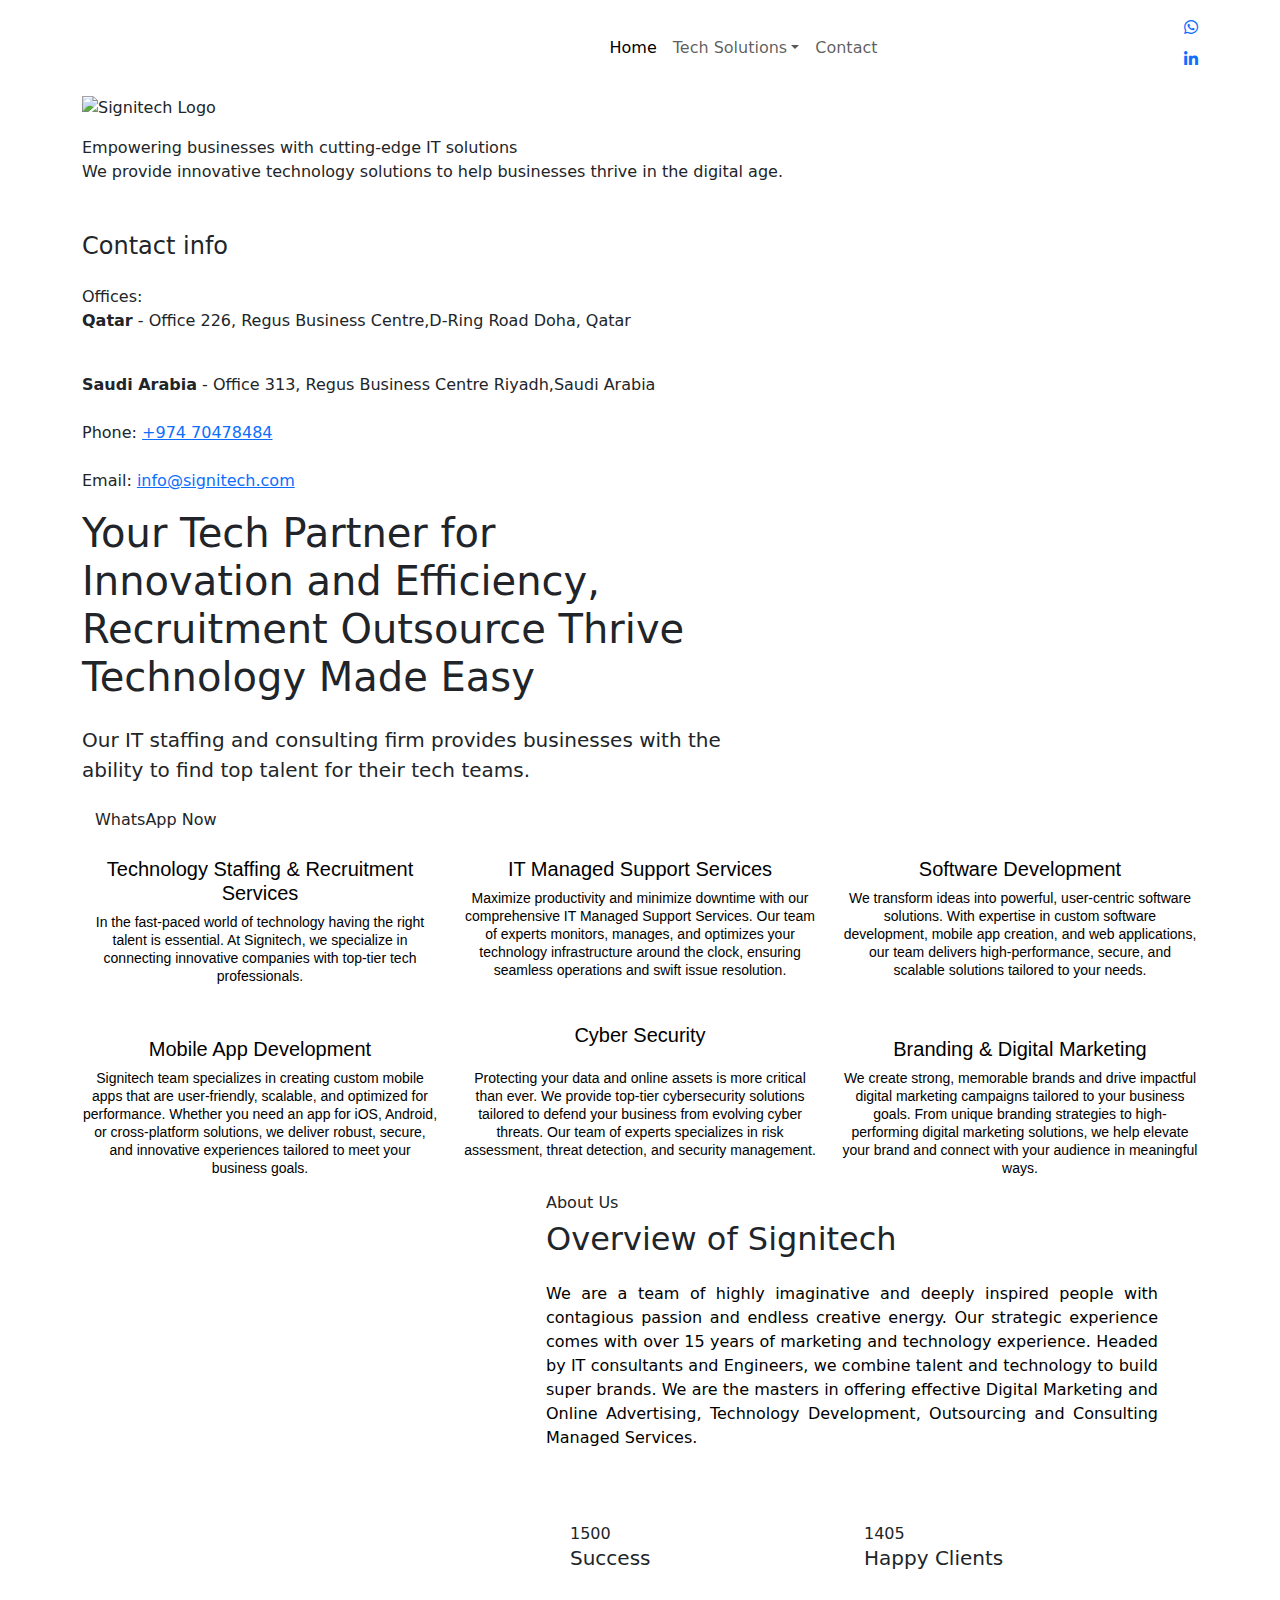
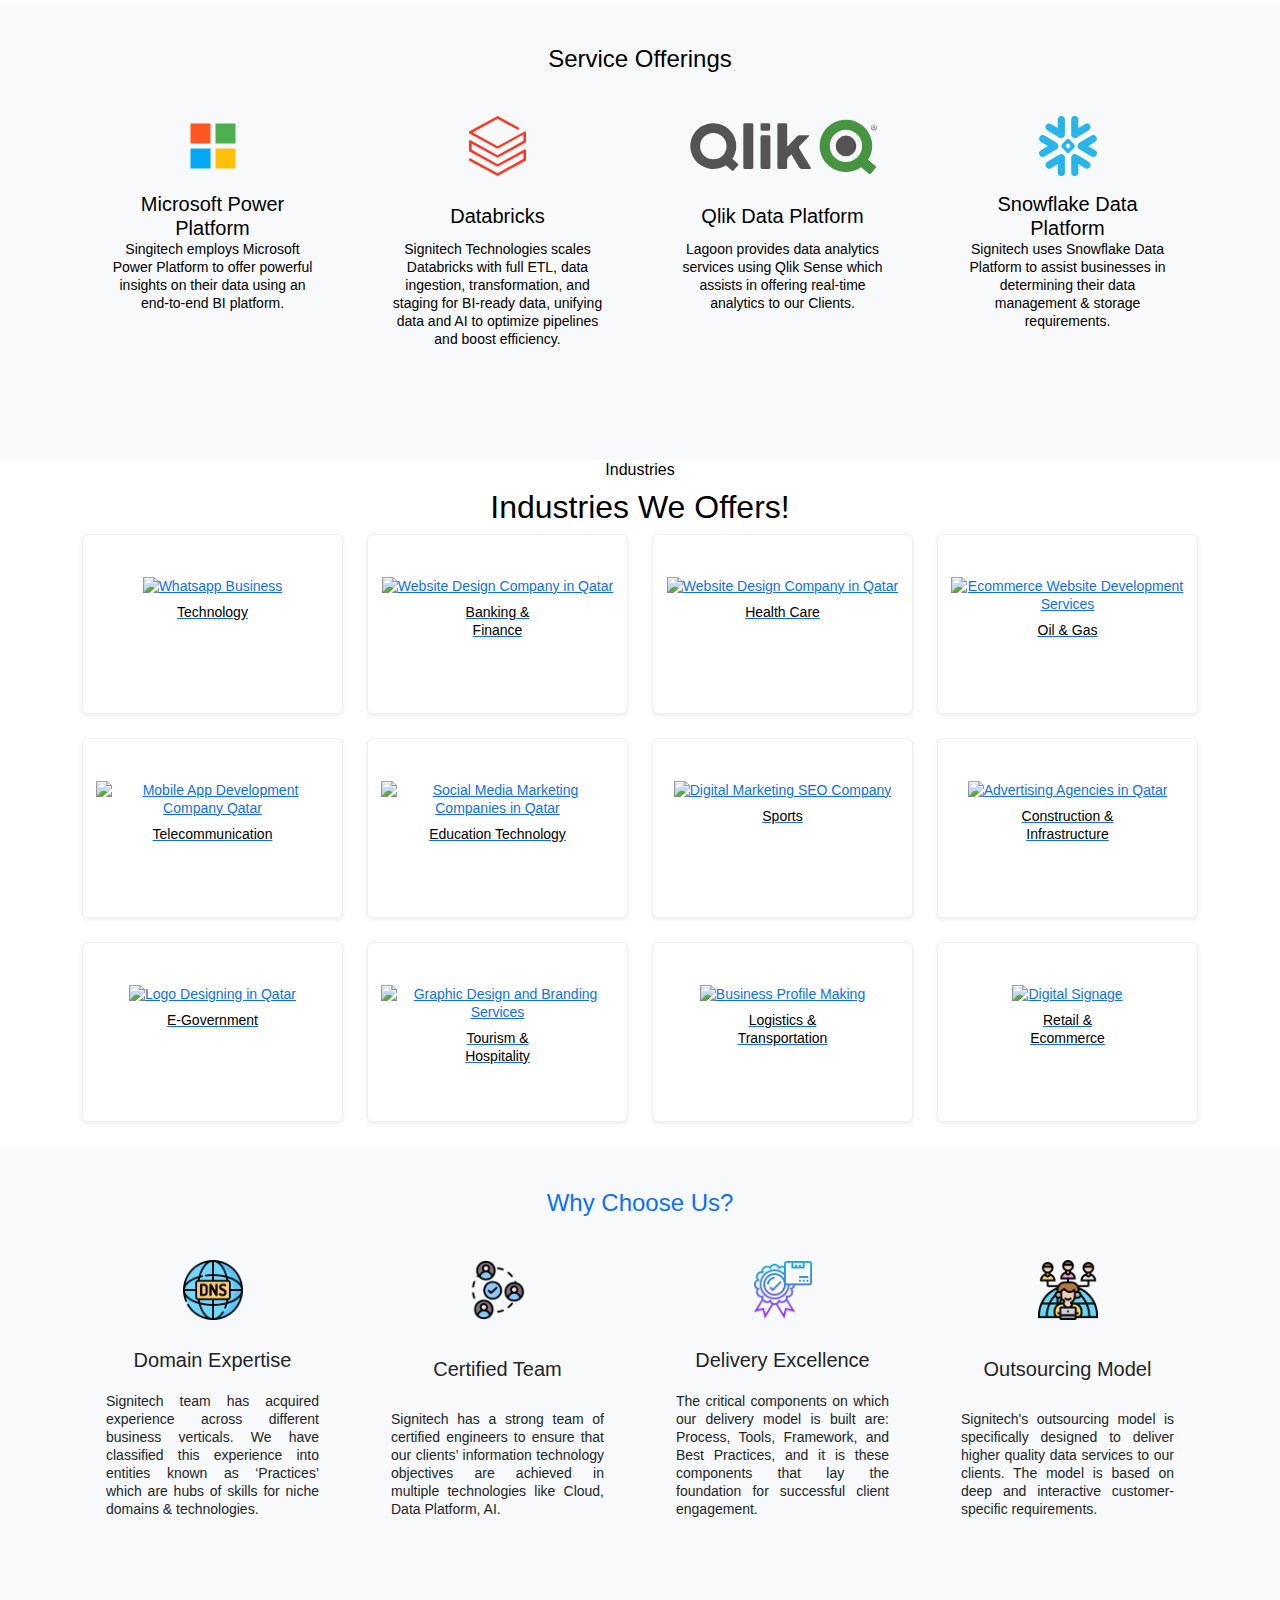
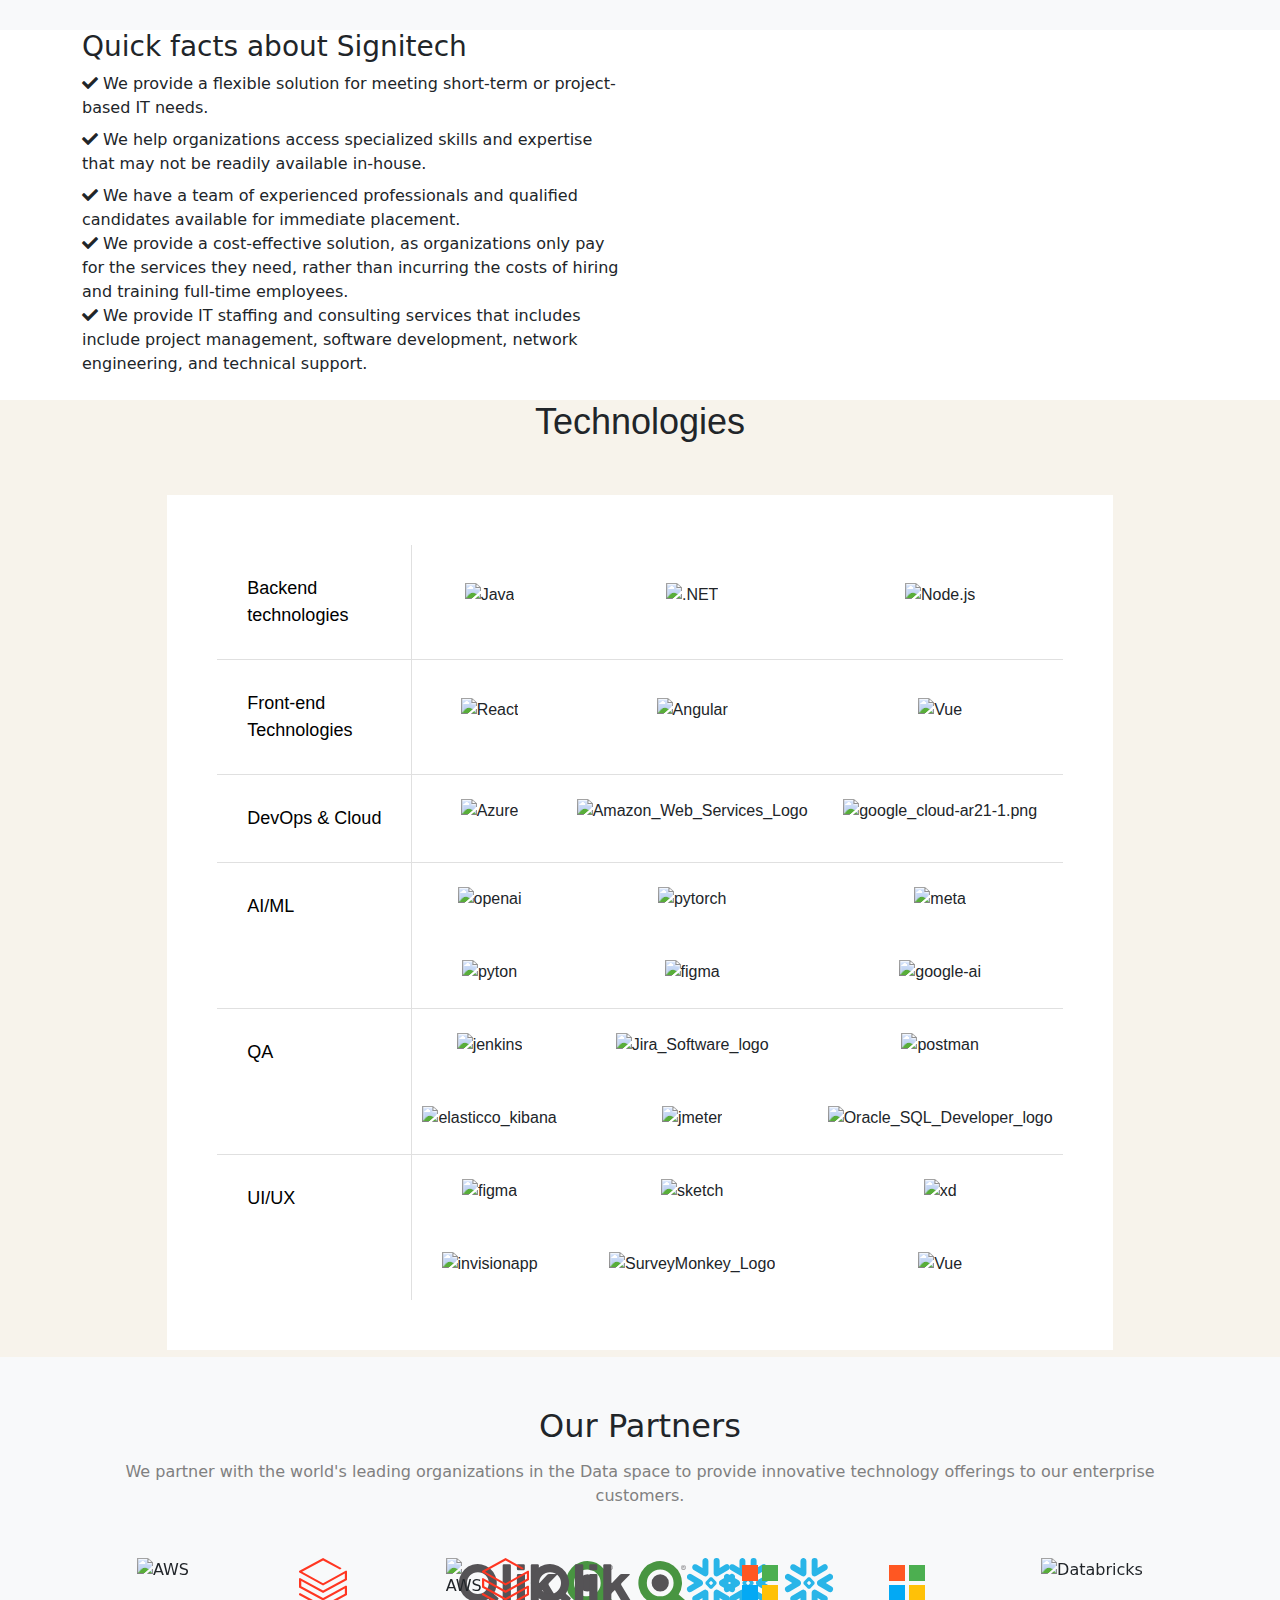
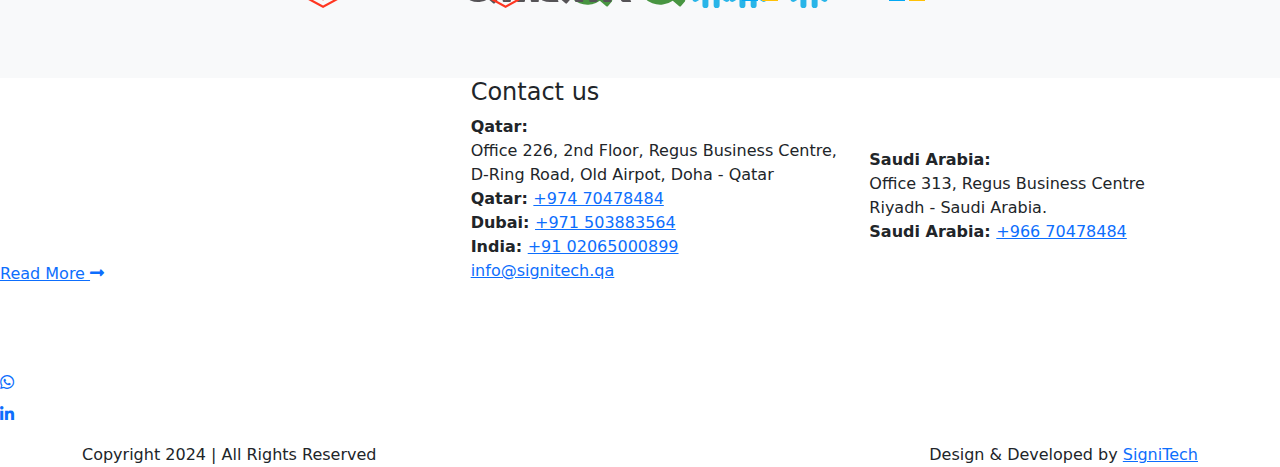
==== index.html @ 362c2055 "add new changes" ====
<!DOCTYPE html>
<html lang="en">

<head>
  <meta charset="utf-8">
  <meta name="author" content="www.themeht.com">
  <meta name="viewport" content="width=device-width, initial-scale=1">
  <!-- Title -->
  <title>Signitech - Driving Innovation with Cutting-Edge IT Solutions</title>
  <meta name="description"
    content="Signitech provides innovative IT solutions, helping businesses grow with advanced technologies, strategic partnerships, and expert IT consulting services.">
  <meta name="keywords"
    content="Signitech, IT solutions, business growth, strategic partnerships, IT consulting, digital transformation, technology services, innovation">
  <meta property="og:title" content="Innovative IT Solutions for Business Growth - Signitech">
  <meta property="og:site_name" content="Signitech">
  <meta property="og:url" content="https://www.signitech.com/">
  <meta property="og:description"
    content="Signitech offers advanced IT solutions and services designed to drive business growth, enhance productivity, and optimize digital transformation.">
  <meta property="og:type" content="website">
  <meta property="og:image" content="https://www.signitech.com/path-to-your-logo.jpg">
  <meta name="twitter:card" content="summary">
  <meta name="twitter:site" content="@signitech">
  <meta name="twitter:title" content="Signitech - Advanced IT Solutions">
  <meta name="twitter:description"
    content="Signitech provides innovative IT consulting and services, helping businesses scale through technology.">
  <meta name="twitter:image" content="https://www.signitech.com/path-to-your-logo.jpg">
  <meta name="DC.title" content="Signitech - IT Solutions for Digital Transformation">
  <meta name="geo.region" content="IN-MH">
  <meta name="geo.placename" content="Mumbai">
  <meta name="geo.position" content="19.0760;72.8777">
  <meta name="ICBM" content="19.0760, 72.8777">
  <meta name="YahooSeeker" content="INDEX, FOLLOW">
  <meta name="msnbot" content="INDEX, FOLLOW">
  <meta name="Language" content="English">
  <link rel="stylesheet" href="https://cdnjs.cloudflare.com/ajax/libs/font-awesome/5.15.4/css/all.min.css">
  <link rel="canonical" href="https://www.signitech.com/">
  <link href="https://cdn.jsdelivr.net/npm/bootstrap@5.3.2/dist/css/bootstrap.min.css" rel="stylesheet">
<script src="https://cdn.jsdelivr.net/npm/bootstrap@5.3.2/dist/js/bootstrap.bundle.min.js"></script>

  <link rel="stylesheet" href="./css/newstyles.css">
  <meta name="google-site-verification" content="your-google-site-verification-code">

  <!-- Google tag (gtag.js) -->
  <!--<script type="application/ld+json"> 
    {
      "@context": "http://www.schema.org",
      "@type": "Organization",
      "name": "Signitech",
      "url": "https://www.signitech.com/",
      "logo": "https://www.signitech.com/path-to-your-logo.jpg", Update with actual logo path 
      "image": "https://www.signitech.com/path-to-about-image.jpg", Update with actual image path 
      "description": "Signitech provides innovative IT solutions, helping businesses grow with advanced technologies, strategic partnerships, and expert IT consulting services.",
      "address": {
        "@type": "PostalAddress",
        "streetAddress": "Your Street Address",
        "addressLocality": "Your City",
        "addressRegion": "Your State",
        "postalCode": "Your Postal Code",
        "addressCountry": "Your Country"
      },
      "geo": {
        "@type": "GeoCoordinates",
        "latitude": "19.0760",   Update with actual latitude 
        "longitude": "72.8777"   Update with actual longitude 
      },
      "hasMap": "https://maps.google.com/?q=19.0760,72.8777",   Update with actual map link 
      "openingHours": "Mo, Tu, We, Th, Fr, Sa 09:00-18:00",
      "contactPoint": {
        "@type": "ContactPoint",
        "telephone": "+91-YourContactNumber",   Update with actual contact number 
        "contactType": "Owner (Your Name)"
      }
    }
    </script>
    
    <script type="application/ld+json">
    {
      "@context": "http://schema.org",
      "@type": "Product",
      "name": "Digital Marketing Service",
      "aggregateRating": {
        "@type": "AggregateRating",
        "ratingValue": "4.9",   Update with actual rating if applicable 
        "reviewCount": "50"    Update with actual review count if applicable 
      }
    }
    </script> -->

  <!-- favicon icon -->
  <link rel="shortcut icon" href="favicon.ico">


  <!--== bootstrap -->
  <link href="css/bootstrap.min.css" rel="stylesheet" type="text/css">

  <!--== animate -->
  <link href="css/animate.css" rel="stylesheet" type="text/css">

  <!--== fontawesome -->
  <link href="css/fontawesome-all.css" rel="stylesheet" type="text/css">
  <link href="css/font-awesome.min.css" rel="stylesheet" type="text/css">

  <!--== themify -->
  <link href="css/themify-icons.css" rel="stylesheet" type="text/css">

  <!--== magnific-popup -->
  <link href="css/magnific-popup.css" rel="stylesheet" type="text/css">

  <!--== owl-carousel -->
  <link href="css/owl.carousel.css" rel="stylesheet" type="text/css">

  <!--== spacing -->
  <link href="css/spacing.css" rel="stylesheet" type="text/css">

  <!--== base -->
  <link href="css/base.css" rel="stylesheet" type="text/css">

  <!--== shortcodes -->
  <link href="css/shortcodes.css" rel="stylesheet" type="text/css">

  <!--== default-theme -->
  <link href="css/style.css" rel="stylesheet" type="text/css">

  <!--== responsive -->
  <link href="css/responsive.css" rel="stylesheet" type="text/css">

  <!-- inject css end -->

</head>

<body>

  <!-- page wrapper start -->

  <div class="page-wrapper">

    <!-- preloader start -->



    <!-- preloader end -->


    <!--header start-->

    <header id="site-header" class="header">
      <div id="header-wrap">
        <div class="container">
          <div class="row">
            <div class="col">
              <nav class="navbar navbar-expand-lg">
                <a class="navbar-brand logo" href="index.html" style="width: 205px;">
                  <img id="logo-img" class="img-fluid" width: 205px src="images/signitech-logo.png" alt="">
                </a>
                <button class="navbar-toggler" type="button" data-bs-toggle="collapse" data-bs-target="#navbarNav"
                  aria-controls="navbarNav" aria-expanded="false" aria-label="Toggle navigation"> <span></span>
                  <span></span>
                  <span></span>
                </button>
                <div class="collapse navbar-collapse" id="navbarNav">
                  <ul class="navbar-nav mx-auto position-relative">
                    <!-- Home -->
                    <li class="nav-item"> <a class="nav-link active" href="index.html">Home</a></li>


                    <li class="nav-item dropdown"> <a class="nav-link dropdown-toggle" href=""
                        data-bs-toggle="dropdown">Tech Solutions</a>
                      <div class="dropdown-menu">
                        <ul class="list-unstyled">
                          <li><a href="javascript:void(0)" data-target="software-development">Technology Staffing & <br>Recruitment Services </a>
                          </li>
                          <li><a href="javascript:void(0)" data-target="software-development">IT Managed Support Services</a>
                          </li>
                          <li><a href="javascript:void(0)" data-target="software-development">Software Development</a>
                          </li>
                          <li><a href="javascript:void(0)" data-target="mobilepapp-development">Mobile App Development</a>
                          </li>
                          <li><a href="javascript:void(0)" data-target="cyber-security">Cyber Security</a>
                          </li>
                          <li><a href="javascript:void(0)" data-target="brand-digital">Branding & Digital Marketing</a></li>
                        </ul>
                      </div>
                    </li>
                    <!-- <li class="nav-item dropdown"> <a class="nav-link dropdown-toggle" href="#" data-bs-toggle="dropdown">Digital Marketing</a>
                  <div class="dropdown-menu">
                    <ul class="list-unstyled">
                      <li><a href="affordable-seo-services-for-small-business.html">Global SEO</a></li>
                      <li><a href="local-seo-service.html">Local SEO</a></li>
                      <li><a href="social-media-optimization-services.html">SMO</a></li>
                      <li><a href="#">PPC</a></li>
                      <li><a href="#">Link Building</a></li>
                      <li><a href="#">ORM</a></li>
                    </ul>
                  </div>
                </li> -->
                    <!-- <li class="nav-item dropdown"> <a class="nav-link dropdown-toggle" href="#" data-bs-toggle="dropdown">Packages</a>
                  <div class="dropdown-menu">
                    <ul class="list-unstyled">
                      <li><a href="affordable-seo-package.html">SEO Packages</a></li>
                      <li><a href="web-design-and-development-packages.html">Web Design Packages</a></li>
                      <li><a href="wordpress-website-development-packages.html">WordPress Packages</a></li>
                    </ul>
                  </div>
                </li> -->
                    <!-- <li class="nav-item dropdown"> <a class="nav-link" href="testimonial.html" >Testimonial</a></li> -->
                    <li class="nav-item dropdown"> <a class="nav-link" data-target="contact-us" style="cursor: pointer;">Contact</a></li>
                  </ul>
                  <div class="right-nav align-items-center d-flex justify-content-end">
                    </div> <a href="#" class="ht-nav-toggle"><span></span></a>
                    <div class="social-icons social-colored mt-2">
                      <ul class="list-inline">
                        <li class="mb-2 social-facebook">
                          <a href="https://wa.me/+97470478484"><i class="fab fa-whatsapp"></i></a>
                       
                          <!-- Replace with actual Signitech Facebook URL -->
                        </li>
                       
                        <li class="mb-2 social-linkedin">
                          <a href="https://www.linkedin.com/company/signitech-digital/"><i class="fab fa-linkedin-in"></i></a> 
                          <!-- Replace with actual Signitech LinkedIn URL -->
                        </li>
                        <!-- <li class="mb-2 social-instagram">
                          <a href="https://www.instagram.com/signitech"><i class="fab fa-instagram"></i></a>
                           Replace with actual Signitech Instagram URL 
                        </li>
                        <li class="mb-2 social-instagram">
                          <a href="https://www.facebook.com/signitech"><i class="fab fa-facebook-f"></i></a>
                        </li> -->
                      </ul>
                    </div>
                  </div>

              </nav>
            </div>
          </div>
        </div>
      </div>
    </header>

    <nav id="ht-main-nav"> <a href="#" class="ht-nav-toggle active"><span></span></a>
      <div class="container">
        <div class="row">
          <div class="col-md-12">
            <img class="img-fluid side-logo mb-3" style="width: 205px;"src="images/signitech-logo.png" alt="Signitech Logo">
            <p class="mb-5">Empowering businesses with cutting-edge IT solutions <br> We provide innovative technology
              solutions to help businesses thrive in the digital age.</p>

            <div class="form-info">
              <h4 class="title">Contact info</h4>
              <ul class="contact-info list-unstyled mt-4">
                <li class="mb-4"><i class="flaticon-location"></i><span>Offices:</span>
                  <p><strong>Qatar</strong> - Office 226, Regus Business Centre,D-Ring Road Doha, Qatar</p>
                  <br>
                  <p><strong>Saudi Arabia</strong> - Office 313, Regus Business Centre
                    Riyadh,Saudi Arabia</p>
                </li>
                
                <li class="mb-4"><i class="flaticon-call"></i><span>Phone:</span>
                  <a href="tel:+974 70478484">+974 70478484</a> <!-- Verify phone number -->
                </li>
                <li><i class="flaticon-email"></i><span>Email:</span>
                  <a href="mailto:info@signitech.com">info@signitech.com</a> <!-- Verify email address -->
                </li>
              </ul>
            </div>

            <!-- <div class="social-icons social-colored mt-5">
            <ul class="list-inline">
                <li class="mb-2 social-facebook">
                    <a href="https://www.facebook.com/signitech"><i class="fab fa-facebook-f"></i></a> 
                </li>
                <li class="mb-2 social-twitter">
                    <a href="https://twitter.com/signitech"><i class="fab fa-twitter"></i></a> 
                </li>
                <li class="mb-2 social-linkedin">
                    <a href="https://www.linkedin.com/company/signitech"><i class="fab fa-linkedin-in"></i></a> 
                </li>
                <li class="mb-2 social-instagram">
                    <a href="https://www.instagram.com/signitech"><i class="fab fa-instagram"></i></a> 
                </li>
            </ul>
        </div> -->
          </div>

        </div>
      </div>
    </nav>

    <!--header end-->


    <!--hero section start-->

    <section class="fullscreen-banner p-0 banner overflow-hidden" data-bg-img="images/pattern/01.png">

      <div class="align-center">
        <div class="container">
          <div class="row align-items-center">
            <div class="col-lg-5 col-md-12 order-lg-1 position-relative">
              <div class="mouse-parallax">
                <div class="bnr-img1 animated fadeInRight delay-4 duration-4">
                  <img class="img-fluid rotateme" src="images/01.png" alt="">
                </div>
                <!-- <img class="img-fluid bnr-img2 animated zoomIn delay-5 duration-4" src="images/ill.png" style="mix-blend-mode: color-burn; height:20rem; width: 250px;"alt=""> -->
                <img class="img-fluid bnr-img2 animated zoomIn delay-5 duration-4" src="images/02_1.png" alt="">
              </div>
            </div>
            <div class="col-lg-7 col-md-12 mt-5 mt-lg-0">
              <h1 class="mb-4 animated bounceInLeft delay-2 duration-4">Your Tech Partner <span class="lowercase">for</span> <span class="font-w-5"> <br> Innovation  <span class="lowercase">and</span> Efficiency,</span> Recruitment Outsource Thrive <span class="font-w-5" >Technology Made Easy</span> </h1>
              <p class="lead animated fadeInUp delay-3 duration-4">Our IT staffing and consulting firm provides
                businesses with the ability to find top talent for their tech teams.</p>

              <div class="d-flex align-items-center animated fadeInUp delay-4 duration-5"> <a class="btn btn-theme"
                  href="https://wa.me/+97470478484"><span>WhatsApp Now</span></a>
                <!-- <a class="play-btn popup-youtube ms-4 d-flex align-items-center" href="https://www.youtube.com/watch?v=P_wKDMcr1Tg"><span>Play Now</span><img class="img-fluid pulse radius-4" src="images/play.png" alt=""></a> -->
              </div>
            </div>
          </div>
        </div>
      </div>
    </section>

    <!--hero section end-->


    <!--body content start-->

    <div class="page-content">

      <!--feature start-->

      <section data-bg-img="images/pattern/02.png">
        <div class="container">
          <div class="row">
            <div class="col-lg-4 col-md-12">
              <div class="featured-item text-center style-2  h-100" id="technology-staffing">
                <div class="featured-icon">
                  <img class="img-fluid" src="images/it.png" alt="">
                </div>
                <div class="featured-title">
                  <h5>Technology Staffing & Recruitment Services</h5>
                </div>
                <!-- <div class="featured-desc"> -->
                  <p>In the fast-paced world of technology having the right talent is essential. At Signitech, we specialize in connecting innovative companies with top-tier tech professionals.</p><br>
                  <!-- <p><strong>Our tailored staffing solutions include.</strong></p><br>
                  <div style="text-align: left;">
                  <p>• Talent Acquisition: We source and vet candidates who align with your needs.</p>
                  <p>• Contract Staffing: Flexible solutions for project-based or specialized requirements.</p>
                  <p>• Permanent Placement: Finding the perfect full-time fit for your long-term goals.</p>
                  <p>• Executive Search: Identifying leaders who can drive your organization forward.</p> -->
                <!-- </div> -->
              </div>
              </div>
            
            <div class="col-lg-4 col-md-12">
              <div class="featured-item text-center style-2  h-100" id="support-services">
                <div class="featured-icon">
                  <img class="img-fluid" style='height: 100px' src="images/IT Managed Support Services.png" alt="">
                </div>
                <div class="featured-title">
                  <h5>IT Managed Support Services</h5>
                </div>
                <!-- <div class="featured-desc"> -->
                  <p>Maximize productivity and minimize downtime with our comprehensive IT Managed Support Services. Our team of experts monitors, manages, and optimizes your technology infrastructure around the clock, ensuring seamless operations and swift issue resolution.</p>
                      <!-- <p><strong>Key Services:</strong></p> -->
                      
                      <!-- <p>• 24/7 Monitoring & Support</p>
                      <p>• Proactive Maintenance</p>
                      <p>• Cybersecurity Solutions</p>
                      <p>• Data Backup & Recovery</p>
                      <p>• Scalable IT Solutions</p> -->
                </div>
              </div>
            
            <div class="col-lg-4 col-md-12">
              <div class="featured-item text-center style-2  h-100" id="software-development">
                <div class="featured-icon">
                  <img class="img-fluid" src="images/softwaredevelopment.png" alt="">
                </div>
                <div class="featured-title">
                  <h5>Software Development</h5>
                </div>
                <!-- <div class="featured-desc"> -->
                  <p>We transform ideas into powerful, user-centric software solutions. With expertise in custom software development, mobile app creation, and web applications, our team delivers high-performance, secure, and scalable solutions tailored to your needs.</p>
                  <!-- <p><strong>Our Services:</strong></p>
                  <div style="text-align: left;">
                  <p>• Custom Software Development: Tailored solutions for businesses of all sizes.</p>
                  <p>• Web & Mobile Applications: Engaging, responsive, and high-functioning apps.</p>
                  <p>• API & System Integration: Seamless integration with your existing systems.</p>
                  <p>• Maintenance & Support: Ongoing support to ensure continuous improvement.</p>
                  </div> -->
                
                <!-- </div> -->
              </div>
            </div>
            <div class="col-lg-4 col-md-12 mt-5 mt-lg-0">
              <div class="featured-item text-center style-2  h-100" id="mobilepapp-development">
                <div class="featured-icon">
                  <img class="img-fluid" style='height: 100px' src="images/mobileappdev.png" alt="">
                </div>
                <div class="featured-title">
                  <h5>Mobile App Development</h5>
                </div>
                <!-- <div class="featured-desc"> -->
                  <p>Signitech team specializes in creating custom mobile apps that are user-friendly, scalable, and optimized for performance. Whether you need an app for iOS, Android, or cross-platform solutions, we deliver robust, secure, and innovative experiences tailored to meet your business goals.</p>
                  <!-- <p><strong>What We Offer:</strong></p>
                  <div style="text-align: left;">
                  <p>• iOS and Android Development: Cutting-edge native apps for seamless performance.</p>
                  <p>• Cross-Platform Solutions: Efficient, cost-effective development for multiple devices.</p>
                  <p>• UI/UX Design: Engaging and intuitive interfaces that captivate users.</p>
                  <p>• End-to-End Development: From concept to launch, with ongoing support and updates.</p>
                  </div> -->

                <!-- </div> -->
              </div>
            </div>
            <div class="col-lg-4 col-md-12 mt-5 mt-lg-0">
              <div class="featured-item text-center style-2  h-100" id="cyber-security">
                <div class="featured-icon">
                  <img class="img-fluid" style='height: 110px; width: auto;filter: contrast(2);' src="images/cybersecurity.png" alt="">
                </div>
                <div class="featured-title">
                  <h5 style="position: relative;top: -14px;">Cyber Security</h5>
                </div>
              <!-- <div class="featured-desc"> -->
                  <p >Protecting your data and online assets is more critical than ever. We provide top-tier cybersecurity solutions tailored to defend your business from evolving cyber threats. Our team of experts specializes in risk assessment, threat detection, and security management.</p>
                  <!-- <p><strong>Our Services Include:</strong></p>
                  <div style="text-align: left;">
                  <p>• Threat Detection & Response: Proactively monitor and neutralize threats before they impact your business.</p>
                  <p>• Vulnerability Assessment: Identify and address weak spots in your network and applications.</p>
                  <p>• Compliance Solutions: Ensure your business meets industry regulations and standards.</p>
                  <p>• Cybersecurity Training: Empower your team with the knowledge to stay vigilant and secure.</p>
                  </div> -->

                <!-- </div> -->
              </div>
            </div>
            <div class="col-lg-4 col-md-12 mt-5 mt-lg-0">
              <div class="featured-item text-center style-2  h-100" id="brand-digital">
                <div class="featured-icon">
                  <img class="img-fluid" style='height: 100px' src="images/brand-dm.png" alt="">
                </div>
                <div class="featured-title">
                  <h5>Branding & Digital Marketing</h5>
                </div>
              
                  <p>We create strong, memorable brands and drive impactful digital marketing campaigns tailored to your business goals. From unique branding strategies to high-performing digital marketing solutions, we help elevate your brand and connect with your audience in meaningful ways.</p>
                  <!-- <p><strong>Our Services</strong></p>
                  <div style="text-align: left;">
                  <p>• Brand Strategy & Identity: Craft a powerful brand that speaks to your target audience and stands out in the marketplace.</p>
                  <p>• Social Media Marketing: Engage, grow, and connect with your audience through data-driven social media strategies.</p>
                  <p>• SEO & Content Marketing: Increase visibility and attract the right customers with optimized content that converts.</p>
                  <p>• Paid Advertising: Boost traffic, drive sales, and maximize ROI with strategic paid ads across top digital platforms.</p>
               </div> -->
              </div>
            </div>
          </div>
          </div>
        </div>
      </div>
      </section>

      <!--feature end-->


      <!--about start-->

      <section class="position-relative">
        <div class="container-fluid px-lg-3 px-md-8 px-3">
          <div class="row align-items-center">
            <div class="col-lg-5 bg-contain bg-pos-l" data-bg-img="images/pattern/07.png">
              <div class="round-animation circle-frame">
                <img class="img-fluid cicrle-image main-s" src="images/main-img.png" alt="">
              </div>
            </div>
            <div class="col-lg-6 col-md-12 me-auto mt-5 mt-lg-0 ps-lg-11">
              <div class="section-title mb-4">
                <h6>About Us</h6>
                <h2 class="title"> Overview of Signitech</h2>
              </div>
              <p align="justify" class="mb-0 text-black">We are a team of highly imaginative and deeply inspired people with contagious passion and endless creative energy.
                Our strategic experience comes with over 15 years of marketing and technology experience. Headed by IT consultants and Engineers, we combine talent and technology to build super brands. We are the masters in offering effective Digital Marketing and Online Advertising, Technology Development, Outsourcing and Consulting Managed Services.
                </p>

              <div class="white-bg box-shadow radius px-4 py-4 mt-5">
                <div class="row">
                  <div class="col-sm-6">
                    <div class="counter"> <i class="flaticon-development"></i>
                      <span class="count-number" data-to="1500" data-speed="10000">1500</span>
                      <h5>Success</h5>
                    </div>
                  </div>
                  <div class="col-sm-6 mt-5 mt-sm-0">
                    <div class="counter"> <i class="flaticon-user"></i>
                      <span class="count-number" data-to="1405" data-speed="10000">1405</span>
                      <h5>Happy Clients</h5>
                    </div>
                  </div>
                </div>
              </div>
            </div>
          </div>
        </div>
      </section>

      

      <!--about end-->
<section class="bg-light">
<div class="container py-5">
    <h2 class="text-center mb-4 fs-4">Service Offerings</h2>
    <div class="row text-center ">
        <!-- Microsoft Power Platform -->
        <div class="col-md-3 mb-4">
            <div class="card-ho p-4">
                <img src="images/icons8-microsoft.svg" alt="Microsoft Power Platform" class="mb-3" style="height: 60px;">
                <h5  class="card-title">Microsoft Power Platform</h5>
                <p>Singitech employs Microsoft Power Platform to offer powerful insights on their data using an end-to-end BI platform.</p>
            </div>
        </div>

        <!-- Databricks -->
        <div class="col-md-3 mb-4">
            <div class="card-ho p-4">
                <img src="images/databricks.svg" alt="Databricks" class="mb-3" style="height: 60px;">
                <h5  class="card-title">Databricks</h5>
                <p>Signitech Technologies scales Databricks with full ETL, data ingestion, transformation, and staging for BI-ready data, unifying data and AI to optimize pipelines and boost efficiency.</p>
            </div>
        </div>

        <!-- Qlik Data Platform -->
        <div class="col-md-3 mb-4">
            <div class="card-ho p-4">
                <img src="images/qlik-1.svg" alt="Qlik Data Platform" class="mb-3" style="height: 60px;">
                <h5  class="card-title">Qlik Data Platform</h5>
                <p>Lagoon provides data analytics services using Qlik Sense which assists in offering real-time analytics to our Clients.</p>
            </div>
        </div>

        <!-- Snowflake Data Platform -->
        <div class="col-md-3 mb-4">
            <div class="card-ho p-4">
                <img src="images/snowflake-icon.svg" alt="Snowflake Data Platform" class="mb-3" style="height: 60px;">
                <h5  class="card-title">Snowflake Data Platform</h5>
                <p>Signitech uses Snowflake Data Platform to assist businesses in determining their data management & storage requirements.</p>
            </div>
        </div>
    </div>
    </div>
</div>


</section>



      <!--service start-->

      <section class="light-bg position-relative text-center">
        <div class="pattern-3">
          <!-- <img class="img-fluid rotateme" src="images/03.png" alt=""> -->
        </div>
        <div class="container">
          <div class="row">
            <div class="col-lg-8 col-md-12 mx-auto">
              <div class="section-title">
                <h6>Industries</h6>
                <h2 class="title">Industries We Offers!</h2>
              </div>
            </div>
          </div>
          <div class="row">
            <!-- <div class="col-lg-4 col-md-6">
                    <div class="featured-item text-center">
                      <div class="featured-icon">
                        <img class="img-fluid" src="images/04.png" alt="">
                      </div>
                      <div class="featured-title">
                        <h5>Software Development</h5>
                      </div>
                      <div class="featured-desc">
                        <p>Software development refers to a set of computer science activities dedicated to the process of
                          creating, designing, deploying and supporting software.</p>
                      </div>
                    </div>
                  </div>
                  <div class="col-lg-4 col-md-6 mt-5 mt-md-0">
                    <div class="featured-item text-center">
                      <div class="featured-icon">
                        <img class="img-fluid" src="images/05.png" alt="">
                      </div>
                      <div class="featured-title">
                        <h5>Web Development</h5>
                      </div>
                      <div class="featured-desc">
                        <p>Web development refers to the creating, building, and maintaining of websites. It includes aspects
                          such as web design, web publishing.etc</p>
                      </div>
                    </div>
                  </div>
                  <div class="col-lg-4 col-md-6 md-mt-3">
                    <div class="featured-item text-center">
                      <div class="featured-icon">
                        <img class="img-fluid" src="images/06.png" alt="">
                      </div>
                      <div class="featured-title">
                        <h5>Application Development</h5>
                      </div>
                      <div class="featured-desc">
                        <p>Application development refers to the process of creating software applications that run on a
                          computer or other device. This process involves a range of tasks, including designing and building
                          the application. </p>
                      </div>
                    </div>
                  </div> -->
            <!-- <div class="col-lg-4 col-md-6 mt-3">
              <div class="featured-item text-center">
                <div class="featured-icon">
                  <img class="img-fluid" src="images/feature/07.png" alt="">
                </div>
                <div class="featured-title">
                  <h5>SMO Optimisation</h5>
                </div>
                <div class="featured-desc">
                  <p>Social media optimization (SMO) is the process of optimizing your online presence on social media platforms in order to improve your brand's visibility and build relationships with your target audience.</p>
                </div>
              </div>
            </div> -->
            <!-- <div class="col-lg-4 col-md-6 mt-3">
              <div class="featured-item text-center">
                <div class="featured-icon">
                  <img class="img-fluid" src="images/feature/08.png" alt="">
                </div>
                <div class="featured-title">
                  <h5>Application Development</h5>
                </div>
                <div class="featured-desc">
                  <p>Application development refers to the process of creating software applications that run on a computer or other device. This process involves a range of tasks, including designing and building the application.</p>
                </div>
              </div>
            </div> -->
            <!-- <div class="col-lg-4 col-md-6 mt-3">
              <div class="featured-item text-center">
                <div class="featured-icon">
                  <img class="img-fluid" src="images/feature/09.png" alt="">
                </div>
                <div class="featured-title">
                  <h5>PPC</h5>
                </div>
                <div class="featured-desc">
                  <p>Pay-per-click (PPC) is a digital advertising model in which advertisers pay a fee each time one of their ads is clicked. PPC ads typically appear on search engine results pages (SERPs) or on websites that allow PPC advertising.</p>
                </div>
              </div>
            </div> -->
            <div class="col-lg-3 col-md-4 col-sm-4 col-6 padding-top text-center mb-4">
              <a href="javascript:void(0)" data-target="brand-digital">
                <div class="box-light shadow-sm">
                  <img src="images/technolog_l.png" width="50"height="50px"
                  class="mb-2" alt="Whatsapp Business">
                  <h5 class="text-center">Technology </h5>
                </div>
              </a>
            </div>
            <div class="col-lg-3 col-md-4 col-sm-4 col-6 padding-top text-center mb-4">
              <a href="javascript:void(0)" data-target="software-development">
                <div class="box-light shadow-sm">
                  <img src="images/banking_l.png" width=50 height="50px" class=mb-2 alt="Website Design Company in Qatar">
                  <!-- <i class="icon icon-icn-web-designing"></i> -->
                  <h5 class="text-center">Banking &amp;  <br>Finance</h5>
                </div>
              </a>
            </div>
            <div class="col-lg-3 col-md-4 col-sm-4 col-6 padding-top text-center mb-4">
              <a href="javascript:void(0)" data-target="software-development">
                <div class="box-light shadow-sm">
                  <img src="images/Helath New Logo.png" width=70 height="70px" class=mb-2 alt="Website Design Company in Qatar">
                  <!-- <i class="icon icon-icn-web-designing"></i> -->
                  <h5 class="text-center">Health Care</h5>
                </div>
              </a>
            </div>
            <div class="col-lg-3 col-md-4 col-sm-4 col-6 padding-top text-center mb-4">
              <a href="javascript:void(0)" data-target="software-development">
                <div class="box-light shadow-sm">
                  <img src="images/oil_gass_l.png" height="50px" width=50 class=mb-2 alt="Ecommerce Website Development Services">
                  <!-- <i class="icon icon-icn-ecommerce"></i> -->
                  <h5 class="text-center">Oil & Gas</h5>
                </div>
              </a>
            </div>
            <div class="col-lg-3 col-md-4 col-sm-4 col-6 padding-top text-center mb-4">
              <a href="javascript:void(0)" data-target="mobilepapp-development">
                <div class="box-light shadow-sm">
                  <img src="images/telecom_l.png" width=50 height="50px" class=mb-2 alt="Mobile App Development Company Qatar">
                  <!-- <i class="icon icon-icn-mobile-app-development"></i> -->
                  <h5 class="text-center">Telecommunication</h5>
                </div>
              </a>
            </div>
            <div class="col-lg-3 col-md-4 col-sm-4 col-6 padding-top text-center mb-4">
              <a href="javascript:void(0)" data-target="brand-digital">
                <div class="box-light shadow-sm">
                  <img src="images/education_l.png" width=50 height="50px" class=mb-2 alt="Social Media Marketing Companies in Qatar">
                  <!-- <i class="icon icon-icn-social-media-management"></i> -->
                  <h5 class="text-center">Education Technology</h5>
                </div>
              </a>
            </div>
            <div class="col-lg-3 col-md-4 col-sm-4 col-6 padding-top text-center mb-4">
              <a href="javascript:void(0)" data-target="brand-digital">
                <div class="box-light shadow-sm">
                  <img src="images/Sports New Logo.png" width=60 height="50px" class=mb-2 alt="Digital Marketing SEO Company">
                  <!-- <i class="icon icon-icn-search-engine-optimization"></i> -->
                  <h5 class="text-center">Sports</h5>
                </div>
              </a>
            </div>
            <div class="col-lg-3 col-md-4 col-sm-4 col-6 padding-top text-center mb-4">
              <a href="javascript:void(0)" data-target="brand-digital">
                <div class="box-light shadow-sm">
                  <img src="images/construction_l-removebg-preview.png" width=60 height="50px"class="mb-2" alt="Advertising Agencies in Qatar">
                  <!-- <i class="icon icon-icn-ppc-ads"></i> -->
                  <h5 class="text-center">Construction &amp;<br>Infrastructure</h5>
                </div>
              </a>
            </div>
            <div class="col-lg-3 col-md-4 col-sm-4 col-6 padding-top text-center mb-4">
              <a href="javascript:void(0)" data-target="brand-digital">
                <div class="box-light shadow-sm">
                  <img src="images/egovernment_l.png" width=50 height="50px" class=mb-2 alt="Logo Designing in Qatar">
                  <!-- <i class="icon icon-icn-logo-and-branding"></i> -->
                  <h5 class="text-center">E-Government</h5>
                </div>
              </a>
            </div>
            <div class="col-lg-3 col-md-4 col-sm-4 col-6 padding-top text-center mb-4">
              <a href="javascript:void(0)" data-target="brand-digital">
                <div class="box-light shadow-sm">
                  <img src="images/logistics_l.png" width=70 height="50px" class=mb-2 alt="Graphic Design and Branding Services">
                  <!-- <i class="icon icon-icn-graphic-designing"></i> -->
                  <h5 class="text-center">Tourism &amp;<br> Hospitality</h5>
                </div>
              </a>
            </div>
            <div class="col-lg-3 col-md-4 col-sm-4 col-6 padding-top text-center mb-4">
              <a href="javascript:void(0)" data-target="brand-digital">
                <div class="box-light shadow-sm">
                  <img src="images/retail_l.png" width=70 height="50px" class=mb-2 alt="Business Profile Making">
                  <!-- <i class="icon icon-icn-brochure-and-stationary-designs"></i> -->
                  <h5 class="text-center">Logistics  &amp;<br> Transportation </h5>
                </div>
              </a>
            </div>
            <div class="col-lg-3 col-md-4 col-sm-4 col-6 padding-top text-center mb-4">
              <a href="javascript:void(0)" data-target="brand-digital">
                <div class="box-light shadow-sm">
                  <img src="images/ecommer_l.png" width=60 height="50px" class=mb-2 alt="Digital Signage">
                  <!-- <i class="icon icon-icn-digital-signage"></i> -->
                  <h5 class="text-center">Retail &amp; <br>Ecommerce </h5>
                </div>
              </a>
            </div>
          </div>
        </div>
      </section>

      <!--service end-->


      <!--content start-->

      <section class="bg-light overflow-hidden">
        <div class="container py-5">
          <h2 class="text-center mb-4 fs-4 text-primary">Why Choose Us?</h2>
          <div class="row text-center">
            <!-- Microsoft Power Platform -->
            <div class="col-md-3 mb-4">
              <div class="card p-4 border-0 bg-light" >
                <img src="images/dns.png" alt="Certified Team" class="mb-3" style="height: 60px;">
                <h5 class="card-title">Domain Expertise</h5>
                <p style="text-align: justify;">Signitech team has acquired experience across different business verticals. We have classified this experience into entities known as ‘Practices’ which are hubs of skills for niche domains & technologies.</p>
              </div>
            </div>
      
            <!-- Databricks -->
            <div class="col-md-3 mb-4">
              <div class="card p-4 border-0 bg-light">
                <img src="images/collaboration.png" alt="Certified Team" class="mb-3" style="height: 60px;">
                <h5 class="card-title">Certified Team</h5>
                <p style="text-align: justify;">Signitech has a strong team of certified engineers to ensure that our clients’ information technology objectives are achieved in multiple technologies like Cloud, Data Platform, AI.</p>
              </div>
            </div>
      
            <!-- Qlik Data Platform -->
            <div class="col-md-3 mb-4">
              <div class="card p-4 border-0 bg-light">
                <img src="images/product.png" alt="Delivery Excellence" class="mb-3" style="height: 60px;">
                <h5 class="card-title">Delivery Excellence</h5>
                <p style="text-align: justify;">The critical components on which our delivery model is built are: Process, Tools, Framework, and Best Practices, and it is these components that lay the foundation for successful client engagement.</p>
              </div>
            </div>
      
            <!-- Snowflake Data Platform -->
            <div class="col-md-3 mb-4">
              <div class="card p-4 border-0 bg-light">
                <img src="images/outsourcing.png" alt="Outsourcing Model" class="mb-3" style="height: 60px;">
                <h5 class="card-title">Outsourcing Model</h5>
                <p style="text-align: justify;">Signitech's outsourcing model is specifically designed to deliver higher quality data services to our clients. The model is based on deep and interactive customer-specific requirements.</p>
              </div>
            </div>
          </div>
        </div>
      </section>
      
  
      <!--content end-->


      <!--content start-->

      <section class="pt-0 overflow-hidden">
        <div class="container">
          <div class="row align-items-center">
            <div class="col-lg-6 col-md-12 order-lg-1">
              <div class="info-img position-relative">
                <img class="img-fluid topBottom" src="images/03_1.jpg" alt="">
              </div>
            </div>
            <div class="col-lg-6 col-md-12 mt-5 mt-lg-0">
              <div class="section-title mb-4">
                <!--  <h2 class="title">We proved that we’re the Powerfull Template</h2>  -->
                <div class="section-title mb-4">
                  <h3 class="title">Quick facts about Signitech </h3>
                  <ul class="list-unstyled list-icon-3">
                    <li class="mb-2"><i class="fas fa-check"></i> We provide a flexible solution for meeting short-term
                      or project-based IT needs.</li>
                    <li class="mb-2"><i class="fas fa-check"></i> We help organizations access specialized skills and
                      expertise that may not be readily available in-house.</li>
                    <li><i class="fas fa-check"></i> We have a team of experienced professionals and qualified
                      candidates available for immediate placement.</li>
                    <li><i class="fas fa-check"></i> We provide a cost-effective solution, as organizations only pay for
                      the services they need, rather than incurring the costs of hiring and training full-time
                      employees.</li>
                    <li><i class="fas fa-check"></i> We provide IT staffing and consulting services that includes
                      include project management, software development, network engineering, and technical support.</li>

                  </ul>
                </div>
                <!--  <ul class="list-unstyled list-icon">
          <li class="mb-3"><i class="flaticon-tick"></i> Mattis effic iturut magna pelle ntesque sit</li>
          <li class="mb-3"><i class="flaticon-tick"></i> Phasellus eget purus id felis dignissim convallis</li>
          <li class="mb-3"><i class="flaticon-tick"></i> Sagittis enim nulla mollis eu metus in fringilla</li>
          <li><i class="flaticon-tick"></i> Fusce enim nulla mollis eu metus in sagittis fringilla</li>
        </ul> -->
              </div>
            </div>
          </div>
        </div>
      </section>

      <!--content end-->

      <!-- <section>
  <div class="container">
    <div class="row justify-content-center text-center">
      <div class="col-lg-8 col-md-12">
        <div class="section-title">
          <h6>Blog</h6>
          <h2 class="title">Read our latest news</h2>
          <p class="mb-0 text-black">Stay updated with latest blogs &amp; news. Read our latest blogs &amp; news to stay informed on the latest developments &amp; events. Stay connected with our newsfeed.</p>
        </div>
      </div>
    </div>
    <div class="row">
      <div class="col-lg-4 col-md-12">
        <div class="post style-2">
          <div class="post-image">
            <img class="img-fluid h-100 w-100" src="images/01.jpg" alt="">
          </div>
          <div class="post-desc">
            <div class="post-date">02 <span>Jan 2023</span>
            </div>
            <div class="post-title">
              <h5><a href="the-importance-of-hiring-the-right-it-personnel-for-your-company.html">The importance of hiring the right IT personnel for your company</a></h5>
            </div>
            <p>Hiring the right IT personnel is crucial for any company, as the quality of the IT staff...</p>
          </div>
        </div>
      </div>
      <div class="col-lg-4 col-md-12 mt-5 mt-lg-0">
        <div class="post style-2">
          <div class="post-image">
            <img class="img-fluid h-100 w-100" src="images/02.jpg" alt="">
          </div>
          <div class="post-desc">
            <div class="post-date">20 <span>Oct 2022</span>
            </div>
            <div class="post-title">
              <h5><a href="the-benefits-to-working-with-an-it-staffing-agency.html">The benefits to working with an IT staffing agency</a></h5>
            </div>
            <p>These are the benefits to working with an IT staffing agency the ultimate guide...</p>
          </div>
        </div>
      </div>
      <div class="col-lg-4 col-md-12 mt-5 mt-lg-0">
        <div class="post style-2">
          <div class="post-image">
            <img class="img-fluid h-100 w-100" src="images/03.jpg" alt="">
          </div>
          <div class="post-desc">
            <div class="post-date">30 <span>Dec 2022</span>
            </div>
            <div class="post-title">
              <h5><a href="the-role-of-remote-work-in-it-staffing-and-how-to-manage-remote-it-teams.html">The role of remote work in IT staffing and how to manage remote IT teamsa&gt;</a></h5>
            </div>
            <p>Remote work has become increasingly popular in the IT industry...</p>
          </div>
        </div>
      </div>
    </div>
  </div>
</section> -->

      <!--testimonial start-->

      <!-- <section>
  <div class="container">
    <div class="row justify-content-center text-center">
      <div class="col-lg-8 col-md-12">
        <div class="section-title">
          <h6>FAQ</h6>
          <h2 class="title">Frequently Asked Questions</h2>
          <p class="mb-0 text-black">Welcome to the Frequently Asked Questions section for Gemperts India. We understand that you might have various queries regarding our services and operations. As committed professionals, we are always ready to provide you with clear and comprehensive answers. Below, we have compiled a list of the most common questions to help address any concerns you may have.</p>
        </div>
      </div>
    </div>
    <div class="row">
      <div class="col">
        <div class="accordion" id="accordion">
          <div class="accordion-item mb-4">
            <h2 class="accordion-header" id="headingOne">
      <button class="accordion-button rounded-0" type="button" data-bs-toggle="collapse" data-bs-target="#collapseOne" aria-expanded="true" aria-controls="collapseOne">
        What is IT staffing?
      </button>
    </h2>
            <div id="collapseOne" class="accordion-collapse border-0 collapse show" aria-labelledby="headingOne" data-bs-parent="#accordion">
              <div class="accordion-body">IT staffing refers to the process of hiring and managing employees who work in the field of information technology (IT). This can include positions such as software developers, network engineers, data analysts, and IT project managers.</div>
            </div>
          </div>
          <div class="accordion-item mb-4">
            <h2 class="accordion-header" id="headingTwo">
      <button class="accordion-button collapsed" type="button" data-bs-toggle="collapse" data-bs-target="#collapseTwo" aria-expanded="false" aria-controls="collapseTwo">
        What should We consider when hiring IT staff?
      </button>
    </h2>
            <div id="collapseTwo" class="accordion-collapse border-0 collapse" aria-labelledby="headingTwo" data-bs-parent="#accordion">
              <div class="accordion-body">Technical skills and experience: Make sure the candidate has the necessary skills and experience for the role. This may include specific programming languages, technologies, or certifications.</div>
			  <div class="accordion-body">Soft skills: Look for candidates who have strong communication and collaboration skills, as well as problem-solving abilities.</div>
			  <div class="accordion-body">Potential for growth: Look for candidates who are eager to learn and grow with your company.</div>
			  
            </div>
          </div>
          <div class="accordion-item mb-4">
            <h2 class="accordion-header" id="headingThree">
      <button class="accordion-button collapsed" type="button" data-bs-toggle="collapse" data-bs-target="#collapseThree" aria-expanded="false" aria-controls="collapseThree">
        Are you one of the top IT Staffing companies in India?
      </button>
    </h2>
            <div id="collapseThree" class="accordion-collapse border-0 collapse" aria-labelledby="headingThree" data-bs-parent="#accordion">
              <div class="accordion-body">Yes, of course! Gemperts India is one of the top IT staffing companies in India. They provide excellent services to clients as well as job seekers in the IT industry. Gemperts India has a team of highly skilled professionals who are experts in their respective fields. Their team is dedicated to providing the best staffing solutions for both IT companies and job seekers in India.</div>
            </div>
          </div>
          <div class="accordion-item mb-4">
            <h2 class="accordion-header" id="headingFour">
      <button class="accordion-button collapsed" type="button" data-bs-toggle="collapse" data-bs-target="#collapseFour" aria-expanded="false" aria-controls="collapseFour">
        How do I onboard and train new IT staff?
      </button>
    </h2>
            <div id="collapseFour" class="accordion-collapse border-0 collapse" aria-labelledby="headingFour" data-bs-parent="#accordion">
              <div class="accordion-body">Provide a clear overview of the company's mission, values, and culture</div>
			  <div class="accordion-body">Give new hires a tour of the office and introduce them to their colleagues</div>
			  <div class="accordion-body">Set clear expectations for the role and provide any necessary training materials or resources</div>
            </div>
          </div>
          <div class="accordion-item">
            <h2 class="accordion-header" id="headingFive">
      <button class="accordion-button collapsed" type="button" data-bs-toggle="collapse" data-bs-target="#collapseFive" aria-expanded="false" aria-controls="collapseFive">
        What are the benefits of using an IT staffing agency?
      </button>
    </h2>
            <div id="collapseFive" class="accordion-collapse border-0 collapse" aria-labelledby="headingFive" data-bs-parent="#accordion">
              <div class="accordion-body">They have a pool of pre-screened and qualified candidates who are ready to work</div>
			  <div class="accordion-body">They can provide temporary or contract staffing solutions, which can be helpful if you have a short-term project or need to scale up your workforce quickly</div>
			  <div class="accordion-body">They can help you find specialized talent or fill gaps in your current team's skillset</div>
            </div>
          </div>
        </div>
      </div>
    </div>
  </div>
</section> -->

      <!--client logo start-->

      <!-- <section class="pt-0">
  <div class="container">
    <div class="row">
      <div class="col-md-12">
        <div class="ht-clients d-flex flex-wrap align-items-center text-center">
          <div class="clients-logo">
            <img class="img-fluid" src="images/client/07.png" alt="">
          </div>
          <div class="clients-logo">
            <img class="img-fluid" src="images/client/08.png" alt="">
          </div>
          <div class="clients-logo">
            <img class="img-fluid" src="images/client/09.png" alt="">
          </div>
          <div class="clients-logo">
            <img class="img-fluid" src="images/client/10.png" alt="">
          </div>
          <div class="clients-logo">
            <img class="img-fluid" src="images/client/11.png" alt="">
          </div>
          <div class="clients-logo">
            <img class="img-fluid" src="images/client/12.png" alt="">
          </div>
          <div class="clients-logo">
            <img class="img-fluid" src="images/client/12.png" alt="">
          </div>
          <div class="clients-logo">
            <img class="img-fluid" src="images/client/12.png" alt="">
          </div>
        </div>
      </div>
    </div>
  </div>
</section> -->

      <!--client logo end-->

      
      
      
      <!-- <section>
        <div id="tech-table-block" class="block-tech-table top-right-cut-small standard-padding">
          <div class="tech-table-wrap">
              <table class="tech-table">
                  <tr class="tech-table-row">
                      <td class="ttr-title">
                          <h4>Backend technologies</h4>
                      </td>
                      <td class="ttr-logos">
                          <ul>
                              <li>
                                  <a href="#" title="Java">
                                      <img src="images/Java.svg" alt="Java" width="61" height="40">
                                  </a>
                              </li>
                              <li>
                                  <a href="#" title=".NET">
                                      <img src="path-to-dotnet-logo.svg" alt=".NET" width="61" height="40">
                                  </a>
                              </li>
                              <li>
                                  <a href="#" title="Node.js">
                                      <img src="path-to-node-logo.svg" alt="Node.js" width="61" height="40">
                                  </a>
                              </li>
                          </ul>
                      </td>
                  </tr>
                  <tr class="tech-table-row">
                      <td class="ttr-title">
                          <h4>Front-end technologies</h4>
                      </td>
                      <td class="ttr-logos">
                          <ul>
                              <li>
                                  <a href="#" title="React">
                                      <img src="path-to-react-logo.svg" alt="React" width="61" height="40">
                                  </a>
                              </li>
                              <li>
                                  <a href="#" title="Angular">
                                      <img src="path-to-angular-logo.svg" alt="Angular" width="61" height="40">
                                  </a>
                              </li>
                              <li>
                                  <a href="#" title="Vue.js">
                                      <img src="path-to-vue-logo.svg" alt="Vue.js" width="61" height="40">
                                  </a>
                              </li>
                          </ul>
                      </td>
                  </tr>
                  <tr class="tech-table-row">
                      <td class="ttr-title">
                          <h4>DevOps & Cloud</h4>
                      </td>
                      <td class="ttr-logos">
                          <ul>
                              <li>
                                  <a href="#" title="Azure">
                                      <img src="path-to-azure-logo.svg" alt="Azure" width="61" height="40">
                                  </a>
                              </li>
                              <li>
                                  <a href="#" title="AWS">
                                      <img src="path-to-aws-logo.svg" alt="AWS" width="61" height="40">
                                  </a>
                              </li>
                              <li>
                                  <a href="#" title="Google Cloud">
                                      <img src="path-to-google-cloud-logo.svg" alt="Google Cloud" width="61" height="40">
                                  </a>
                              </li>
                          </ul>
                      </td>
                  </tr>
                  <tr class="tech-table-row">
                      <td class="ttr-title">
                          <h4>AI/ML</h4>
                      </td>
                      <td class="ttr-logos">
                          <ul>
                              <li>
                                  <a href="#" title="Python">
                                      <img src="path-to-python-logo.svg" alt="Python" width="61" height="40">
                                  </a>
                              </li>
                              <li>
                                  <a href="#" title="TensorFlow">
                                      <img src="path-to-tensorflow-logo.svg" alt="TensorFlow" width="61" height="40">
                                  </a>
                              </li>
                              <li>
                                  <a href="#" title="PyTorch">
                                      <img src="path-to-pytorch-logo.svg" alt="PyTorch" width="61" height="40">
                                  </a>
                              </li>
                          </ul>
                      </td>
                  </tr>
                  <tr class="tech-table-row">
                      <td class="ttr-title">
                          <h4>QA</h4>
                      </td>
                      <td class="ttr-logos">
                          <ul>
                              <li>
                                  <a href="#" title="Jenkins">
                                      <img src="path-to-jenkins-logo.svg" alt="Jenkins" width="61" height="40">
                                  </a>
                              </li>
                              <li>
                                  <a href="#" title="Jira">
                                      <img src="path-to-jira-logo.svg" alt="Jira" width="61" height="40">
                                  </a>
                              </li>
                              <li>
                                  <a href="#" title="JMeter">
                                      <img src="path-to-jmeter-logo.svg" alt="JMeter" width="61" height="40">
                                  </a>
                              </li>
                          </ul>
                      </td>
                  </tr>
                  <tr class="tech-table-row">
                      <td class="ttr-title">
                          <h4>UI/UX</h4>
                      </td>
                      <td class="ttr-logos">
                          <ul>
                              <li>
                                  <a href="#" title="Figma">
                                      <img src="path-to-figma-logo.svg" alt="Figma" width="61" height="40">
                                  </a>
                              </li>
                              <li>
                                  <a href="#" title="Sketch">
                                      <img src="path-to-sketch-logo.svg" alt="Sketch" width="61" height="40">
                                  </a>
                              </li>
                              <li>
                                  <a href="#" title="Adobe XD">
                                      <img src="path-to-adobe-xd-logo.svg" alt="Adobe XD" width="61" height="40">
                                  </a>
                              </li>
                          </ul>
                      </td>
                  </tr>
              </table>
          </div>
       </div>
      </section> -->
          
      


      <section style="background-color: #f7f3eb;">
        <div style="font-family: Arial, sans-serif; background-color: #f7f3eb; text-align: center;">
      
          <h1 style="font-size: 36px; margin-bottom: 20px;">Technologies</h1>
          <div style="height:2rem;" aria-hidden="true" class="wp-block-spacer"></div>
          <div style="max-width: 70rem;display: inline-block; padding: 50px;   background-color: #ffffff;">
      
            <table>
              <tr>
                <td
                  style="padding: 30px; font-size: 18px; text-align: left;  background-color: white !important;border-bottom: 1px solid #e0e0e0; color: black !important;border-right: 1px solid #e0e0e0;">
                  Backend <br> technologies</td>
                <td style="padding: 10px; text-align: center; border-bottom: 1px solid #e0e0e0;">
                  <img src="images/java-horizontal.svg" height="40px"alt="Java" style=" margin-bottom: .875rem;">
      
                </td>
                <td style="padding: 10px; text-align: center; border-bottom: 1px solid #e0e0e0;">
                  <img src="images/microsoft-dot-net-icon.svg" height="40px" alt=".NET" style="margin-bottom: .875rem;">
      
                </td>
                <td style="padding: 10px; text-align: center; border-bottom: 1px solid #e0e0e0;">
                  <img src="images/nodejs-logo-svgrepo-com.svg" height="70px"alt="Node.js" style="margin-bottom: .875rem;">
      
                </td>
              </tr>
              <tr>
                <td
                  style="border-bottom: 1px solid #e0e0e0;padding: 30px; font-size: 18px; text-align: left;  background-color: white !important; color: black !important;border-right: 1px solid #e0e0e0;">
                  Front-end<br> Technologies</td>
                <td style="padding: 10px; text-align: center;border-bottom: 1px solid #e0e0e0;">
                  <img src="images/react-logo.png" alt="React" style="margin-bottom: .875rem;">
      
                </td>
                <td style="padding: 10px; text-align: center;border-bottom: 1px solid #e0e0e0;">
                  <img src="images/cdnlogo.com_angular.svg" height="30px"alt="Angular" style="margin-bottom: .875rem;">
      
                </td>
                <td style="padding: 10px; text-align: center;border-bottom: 1px solid #e0e0e0;">
                  <img src="images/vue-svgrepo-com.svg" height="70px"alt="Vue" style="margin-bottom: .875rem;">
      
                </td>
              </tr>
      
              <tr>
                <td
                  style="border-bottom: 1px solid #e0e0e0;padding: 30px; font-size: 18px; text-align: left;  background-color: white !important; color: black !important;border-right: 1px solid #e0e0e0;">
                  DevOps & Cloud</td>
                <td style="padding: 10px; text-align: center;border-bottom: 1px solid #e0e0e0;">
                  <img src="images/azure-svgrepo-com.svg" height="80px"   alt="Azure" style="margin-bottom: .875rem;">
      
                </td>
                <td style="padding: 10px; text-align: center;border-bottom: 1px solid #e0e0e0;">
                  <img src="images/Amazon_Web_Services_Logo.svg" height="50px" alt="Amazon_Web_Services_Logo" style="margin-bottom: .875rem;">
      
                </td>
                <td style="padding: 10px; text-align: center;border-bottom: 1px solid #e0e0e0;">
                  <img src="images/Google-Cloud-Platform-02.svg" height="100px"alt="google_cloud-ar21-1.png" style="margin-bottom: .875rem;">
      
                </td>
              </tr>
      
              <tr>
                <td
                  style="padding: 30px; font-size: 18px; text-align: left;  background-color: white !important; color: black !important;border-right: 1px solid #e0e0e0;">
                  AI/ML</td>
                <td style="padding: 10px; text-align: center;">
                  <img src="images/openai.png" alt="openai" style="height: 40px;margin-bottom: .875rem;">
      
                </td>
                <td style="padding: 10px; text-align: center;">
                  <img src="images/pytorch.png" alt="pytorch" style="height: 50px;margin-bottom: .875rem;">
      
                </td>
                <td style="padding: 10px; text-align: center;">
                  <img src="images/meta-1.png" alt="meta" style="height: 40px;margin-bottom: .875rem;">
      
                </td>
              </tr>
              <tr>
                <td
                  style="border-bottom: 1px solid #e0e0e0;padding: 10px; font-size: 18px; text-align: left;  background-color: white !important; color: black !important;border-right: 1px solid #e0e0e0;">
                </td>
                <td style="padding: 10px; text-align: center;border-bottom: 1px solid #e0e0e0;">
                  <img src="images/Python-01.svg" alt="pyton" style="margin-bottom: .875rem;">
      
                </td>
                <td style="padding: 10px; text-align: center;border-bottom: 1px solid #e0e0e0;">
                  <img src="images/Figma-2-01.svg" alt="figma" style="height: 90px;margin-bottom: .875rem;">
      
                </td>
                <td style="padding: 10px; text-align: center;border-bottom: 1px solid #e0e0e0;">
                  <img src="images/google-ai-1.png" alt="google-ai" style="height: 40px;margin-bottom: .875rem;">
      
                </td>
              </tr>
              <tr>
                <td
                  style="padding: 30px; font-size: 18px; text-align: left;  background-color: white !important; color: black !important;border-right: 1px solid #e0e0e0;">
                  QA</td>
                <td style="padding: 10px; text-align: center;">
                  <img src="images/Jenkins-01.svg" alt="jenkins" style="height: 90px; margin-bottom: .875rem;">
      
                </td>
                <td style="padding: 10px; text-align: center;">
                  <img height="49"src="images/Jira_Software_logo.svg-360x49.png " alt="Jira_Software_logo"
                    style="height: 30px;margin-bottom: .875rem;">
      
                </td>
                <td style="padding: 10px; text-align: center;">
                  <img src="images/postman-icon-svgrepo-com.png" alt="postman" style="height: 40px;margin-bottom: .875rem;">
      
                </td>
              </tr>
              <tr>
                <td
                  style="border-bottom: 1px solid #e0e0e0;padding: 10px; font-size: 18px; text-align: left;  background-color: white !important; color: black !important;border-right: 1px solid #e0e0e0;">
                </td>
                <td style="padding: 10px; text-align: center;border-bottom: 1px solid #e0e0e0;">
                  <img src="images/Kibana-01.svg" alt="elasticco_kibana" style="height: 90px;margin-bottom: .875rem;">
      
                </td>
                <td style="padding: 10px; text-align: center;border-bottom: 1px solid #e0e0e0;">
                  <img src="images/jmeter apacue.svg" alt="jmeter" style="height: 40px;margin-bottom: .875rem;">
      
                </td>
                <td style="padding: 10px; text-align: center;border-bottom: 1px solid #e0e0e0;">
                  <img src="images/Oracle_SQL_Developer_logo.png" alt="Oracle_SQL_Developer_logo" style="height: 40px;margin-bottom: .875rem;">
      
                </td>
              </tr>
              <tr>
                <td
                  style="padding: 30px; font-size: 18px; text-align: left;  background-color: white !important; color: black !important;border-right: 1px solid #e0e0e0;">
                  UI/UX</td>
                <td style="padding: 10px; text-align: center;">
                  <img src="images/Figma-2-new.svg" alt="figma" style="margin-bottom: .875rem;">
      
                </td>
                <td style="padding: 10px; text-align: center;">
                  <img src="images/cdnlogo.com_sketch.svg" alt="sketch"
                    style="margin-bottom: .875rem;height: 20px;">
      
                </td>
                <td style="padding: 10px; text-align: center;">
                  <img src="images/adobe-xd-icon.svg" alt="xd" style="margin-bottom: .875rem;height: 2rem;">
      
                </td>
              </tr>
              <tr>
                <td
                  style="padding: 10px; font-size: 18px; text-align: left;  background-color: white !important; color: black !important;border-right: 1px solid #e0e0e0;">
                </td>
                <td style="padding: 10px; text-align: center;">
                  <img src="images/PikPng.com_pink-logo-png_1478345.png" alt="invisionapp" style="margin-bottom: .875rem;height: 2rem;">
      
                </td>
                <td style="padding: 10px; text-align: center;">
                  <img   src="images/SurveyMonkey-Logo.wine.svg" alt="SurveyMonkey_Logo" style="    margin-bottom: .875rem;height: 5rem;width: 180px;">
                </td>
                <td style="padding: 10px; text-align: center;">
                  <img src="images/miro-2.svg" alt="Vue" style="margin-bottom: .875rem;height: 3rem;">
      
                </td>
              </tr>
      
      
            </table>
          </div>
        </div>
        </div>
      </section>
      <section class="partners-section bg-light" >
        <div class="container">
          <h2>Our Partners</h2>
          <p>
            We partner with the world's leading organizations in the Data space
            to provide innovative technology offerings to our enterprise customers.
          </p>
      
          <div id="partnersCarousel" class="carousel slide bg-light" data-bs-ride="carousel" data-bs-interval="3000">
            <!-- Carousel Controls -->
            <button class="carousel-control-prev" type="button" data-bs-target="#partnersCarousel" data-bs-slide="prev">
              <span class="carousel-control-prev-icon" aria-hidden="true"></span>
              <span class="visually-hidden">Previous</span>
            </button>
            <button class="carousel-control-next" type="button" data-bs-target="#partnersCarousel" data-bs-slide="next">
              <span class="carousel-control-next-icon" aria-hidden="true"></span>
              <span class="visually-hidden">Next</span>
            </button>
      
            <!-- Carousel Items -->
            <div class="carousel-inner">
              <div class="carousel-item active">
                <div class="d-flex justify-content-center">
                  <img src="images/Amazon_Web_Services_Logo-1.png" alt="AWS">
                  <img src="images/databricks.svg" alt="Snowflake">
                  <img src="images/qlik-1.svg" alt="Databricks">
                  <img src="images/snowflake-icon.svg" alt="Microsoft">
                  <img src="images/icons8-microsoft.svg" alt="Qlik">
                  <img src="images/Amazon_Web_Services_Logo-1.png" alt="Databricks">
                </div>
              </div>
              <div class="carousel-item">
                <div class="d-flex justify-content-center">
                  <img src="images/Amazon_Web_Services_Logo-1.png" alt="AWS">
                  <img src="images/databricks.svg" alt="Snowflake">
                  <img src="images/qlik-1.svg" alt="Databricks">
                  <img src="images/snowflake-icon.svg" alt="Microsoft">
                  <img src="images/icons8-microsoft.svg" alt="Qlik">
                  <img src="images/snowflake-icon.svg" alt="Databricks">
                </div>
              </div>
            </div>
          </div>
        </div>
      </section>
      
    
  
    <script src="https://cdn.jsdelivr.net/npm/bootstrap@5.3.1/dist/js/bootstrap.bundle.min.js"></script>  
    
      
      <footer class="footer white-bg z-index-1 overflow-hidden bg-contain" data-bg-img="images/pattern/01.png">
        <div class="round-p-animation"></div>
        <div class="primary-footer">
          <div class="container-fluid p-0">
            <div class="row">
              <div class="col-lg-4">
                <div class="ht-theme-info bg-contain bg-pos-r h-100 dark-bg text-white" data-bg-img="images/bg/02.png">
                  <!-- <div class="footer-logo">
              
            </div> -->
                  <p class="mb-3"> Signitech Business Solutions LLC is one of the rapid growing technology consulting and outsourcing company in Middle East and India. We specialize in helping businesses to find top talent for their tech teams. We offer a range of services to meet any need, from short-term project needs to long-term solutions.</p>

                  <a class="btn-simple" href=""><span>Read More <i
                        class="fas fa-long-arrow-alt-right"></i></span></a>
                  <div class="social-icons social-border circle social-hover mt-5">
                    <h4 class="title">Follow Us</h4>
                    <ul class="list-inline">
                      <!-- <li class="social-facebook"><a href="https://www.facebook.com/signitech"><i
                            class="fab fa-facebook-f"></i></a>
                      </li> -->
                      <li class="mb-2 social-instagram"><a href="https://wa.me/+97470478484 "><i
                            class="fab fa-whatsapp" ></i></a>
                      </li>
                      <!-- <li class="social-instagram"><a href="https://www.instagram.com/signitech"><i
                            class="fab fa-instagram"></i></a>
                      </li> -->
                      <li class="social-linkedin"><a href="https://www.linkedin.com/company/signitech-digital/"><i
                            class="fab fa-linkedin-in"></i></a>
                      </li>
                      <!-- <li class="social-skype"><a href="#"><i class="fab fa-skype"></i></a>
                </li> -->
                    </ul>
                  </div>
                </div>
              </div>
              <div class="col-lg-8 py-8 px-5" id="contact-us">
                <div class="row">
                  <!-- <div class="col-lg-6 col-md-6 footer-list">
                    <!-- <h4 class="title">Useful Links</h4> 
                    <div class="row">
                      <div class="col-sm-5">
                        <ul class="list-unstyled">
                          <!-- <li><a href="affordable-seo-services-for-small-business.html">Global SEO</a>
                    </li> -->
                          <!-- <li><a href="local-seo-service.html">Local SEO</a>
                    </li> -->
                          <!-- <li><a href="web-development-services.html">Website Development</a>
                          </li>
                          <li><a href="software-development-services.html">Software Development</a>
                          </li> -->
                          <!-- <li><a href="#">Clients Results</a>
                    </li>
                    <li><a href="#">Blogs</a>
                    </li> 
                        </ul>
                      </div>
                      <!-- <div class="col-sm-7">
                        <ul class="list-unstyled">
                          <li><a href="about.html">About Us</a>
                          </li>
                          <li><a href="contact.html">Contact Us</a>
                          </li>
                          <!-- <li><a href="#">Meet Our Team</a>
                    </li> -->
                          <!-- <li><a href="#">Career</a>
                    </li> 
                          <li><a href="privacy-policy.html">Privacy Policy</a>
                          </li>
                          <!-- <li><a href="terms-and-conditions">Terms & Condition</a>
                    </li> -->
                          <!-- <li><a href="refund-cancellation.html">Refund & Cancellation</a>
                    </li> 
                        </ul>
                      </div> 
                    </div>
                  </div>-->
                  <div class="col-lg-6 col-md-6 mt-5 mt-md-0">
                    <h4 class="title">Contact us</h4>
                    <ul class="media-icon list-unstyled">
                      <li>
                        <p class="mb-0"><strong>Qatar: </strong><br>Office 226, 2nd Floor,
                          Regus Business Centre, <br>D-Ring Road,
                          Old Airpot, Doha - Qatar
                        </p>
                  
                      </li>
                  
                      </li>
                  
                      <li><strong>Qatar: </strong><a href="tel:+974 70478484">+974 70478484</a>
                      <li><strong>Dubai: </strong><a href="tel:+971 503883564 ">+971 503883564 </a>
                      </li>
                      <li><strong>India: </strong><a href="tel:+91 02065000899">+91 02065000899</a>
                      </li>
                      <!-- <li><strong>Dubai: </strong><a href="tel:+971 503883564 ">+971 503883564 </a> -->
                      </li>
                      <li><a href="mailto:info@signitech.qa">info@signitech.qa</a>
                    </ul>
                  </div>
                  <div class="col-lg-6 col-md-6 mt-5 mt-md-0">
                    <h4 class=""> </h4>
                    <ul class="media-icon list-unstyled">
                      <li style="padding-top: 62px;">
                        <p class="mb-0"><strong>Saudi Arabia: </strong><br>Office 313, Regus Business Centre
                          <br>Riyadh - Saudi Arabia.
                        </p>
                  
                      </li>
                      <li><strong>Saudi Arabia: </strong><a href="tel:+966 70478484">+966 70478484</a>
                      </li>
                      <!-- <li><strong>Dubai: </strong><a href="tel:+971 503883564 ">+971 503883564 </a> -->
                      </li>
                      <!-- <li><a href="mailto:info@signitech.qa">info@signitech.qa</a>
                                        </li>
                                        <li><strong>Qatar: </strong><a href="tel:+974 70478484">+974 70478484</a>
                                        </li>
                                        <li><strong>India: </strong><a href="tel:+91 02065000899">+91 02065000899</a>
                                          </li>
                                          -->
                  
                  
                    </ul>
                  </div>
                  </div>
                <!-- <div class="row mt-5">
              <div class="col-lg-10 col-md-12 me-auto">
                <div class="align-items-center white-bg box-shadow px-3 py-3 radius d-md-flex justify-content-between">
                  <h4 class="mb-0">NewsLetter</h4>
                  <div class="subscribe-form sm-mt-2">
                    <form id="mc-form" class="group">
                      <input type="email" value="" name="EMAIL" class="email" id="mc-email" placeholder="Email Address" required="">
                      <input class="btn btn-theme" type="submit" name="subscribe" value="Subscribe">
                    </form>
                  </div>
                </div>
              </div>
            </div> -->
              </div>
            </div>
          </div>
        </div>
        <div class="secondary-footer">
          <div class="container">
            <div class="copyright">
              <div class="row align-items-center">
                <div class="col-md-6"> <span>Copyright 2024 | All Rights Reserved</span>
                </div>
                <div class="col-md-6 text-md-end sm-mt-2"> <span>Design &amp; Developed by <a
                      href="">SigniTech</a></span>
                </div>
              </div>
            </div>
          </div>
        </div>
      </footer>

      <!--footer end-->


    </div>

    <!-- page wrapper end -->


    <!--back-to-top start-->

    <div class="scroll-top"><a class="smoothscroll" href="#top"><i class="flaticon-upload"></i></a></div>

    <!--back-to-top end-->


    <!-- inject js start -->

    <!--== theme -->
    <script src="js/theme.js"></script>

    <!--== magnific-popup -->
    <script src="js/jquery.magnific-popup.min.js"></script>

    <!--== owl-carousel -->
    <script src="js/owl.carousel.min.js"></script>

    <!--== counter -->
    <script src="js/counter.js"></script>

    <!--== countdown -->
    <script src="js/jquery.countdown.min.js"></script>

    <!--== isotope -->
    <script src="js/isotope.pkgd.min.js"></script>

    <!--== mouse-parallax -->
    <script src="js/tweenmax.min.js"></script>
    <script src="js/jquery-parallax.js"></script>

    <!--== wow -->
    <script src="js/wow.min.js"></script>

    <!--== theme-script -->
    <script src="js/theme-script.js"></script>

<!-- 
    <script>
      var url = 'https://wati-integration-service.clare.ai/ShopifyWidget/shopifyWidget.js?71825';
      var s = document.createElement('script');
      s.type = 'text/javascript';
      s.async = true;
      s.src = url;
      var options = {
        "enabled": true,
        "chatButtonSetting": {
          "backgroundColor": "#4dc247",
          "ctaText": "",
          "borderRadius": "50",
          "marginLeft": "50",
          "marginBottom": "35",
          "marginRight": "0",
          "position": "left"
        },
        "brandSetting": {
          "brandName": "Germperts India",
          "brandSubTitle": "Typically replies within a day",
          "brandImg": "https://cdn.clare.ai/wati/images/WATI_logo_square_2.png",
          "welcomeText": "Hi there!\nHow can I help you?",
          "messageText": "Hello, I have a question about",
          "backgroundColor": "#0a5f54",
          "ctaText": "Start Chat",
          "borderRadius": "25",
          "autoShow": false,
          "phoneNumber": "919839700081"
        }
      };
      s.onload = function () {
        CreateWhatsappChatWidget(options);
      };
      var x = document.getElementsByTagName('script')[0];
      x.parentNode.insertBefore(s, x);
    </script> -->

    <!-- inject js end -->

    <script>
      document.querySelectorAll('a[data-target]').forEach(function(link) {
    link.addEventListener('click', function() {
      // Get the target section id from the data-target attribute
      const targetId = this.getAttribute('data-target');
      const targetSection = document.getElementById(targetId);
      
      if (targetSection) {
        // Scroll to the target section
        targetSection.scrollIntoView({ behavior: "smooth" });
      }
    });
  });


  // var myCarousel = document.querySelector('#partnersCarousel')
  // var carousel = new bootstrap.Carousel(myCarousel)

  var myCarousel = new bootstrap.Carousel(document.querySelector('#partnersCarousel'), {
  interval: 2000, // interval for auto-sliding in milliseconds
  ride: 'carousel' // auto-start the carousel
});
    </script>

  </div>
</body>

</html>
---- css/newstyles.css ----
/* body {
    font-family: Arial, Helvetica, sans-serif;
    background-color: #f1f1f1;
  }
  
  .container {
    width: 80%;
    margin: 0 auto;
    background-color: #fff;
    padding: 20px;
    border-radius: 5px;
    box-shadow: 0 4px 8px 0 rgba(0,0,0,0.2);
  }
  
  h1 {
    text-align: center;
    color: #333;
  }
  
  table {
    width: 100%;
    border-collapse: collapse;
    margin-top: 20px;
  }
  
  th, td {
    text-align: left;
    padding: 12px;
    border-bottom: 1px solid #ddd;
  }
  
  th {
    background-color: #f2f2f2;
  }
  
  .technology {
    display: flex;
    align-items: center;
  }
  
  .technology img {
    margin-right: 10px;
    width: 50px;
    height: 50px;
  } */


  .box-light {cursor: pointer;
    background: #fff;
    border-radius: 6px;
    padding: 16% 5% !important;
    border: 1px solid #efefef;
    transition: all .3s ease-in-out;
    box-shadow: none;
    height: 180px;
}

.shadow-sm {
    box-shadow: 0 .125rem .25rem rgba(0, 0, 0, .075) !important;
}

.box-light:hover {
  background: #f0f0f0; /* Change background color on hover */
  box-shadow: 0px 4px 8px rgba(0, 0, 0, 0.2); /* Add a shadow effect */
  transform: translateY(-3px); /* Slightly lift the element */
}

.text-center{font-family: 'poppins', sans-serif;
font-size: 14px;
color: #000;
line-height: 18px;}

.container.bg-light-blue {
  background-color: #d1d5d940; /* Light blue shade */
  border-radius: 10px;
  padding: 40px; /* Adds spacing inside the container */
}

/* Ensure equal height for cards */
.card {
  min-height: 100%;
  height: 100%;
  display: flex;
  flex-direction: column;
  justify-content: space-between;
  transition: transform 0.3s, box-shadow 0.3s;
  border-radius: 0 !important;
}

/* Ensure all card rows align */
.row > .col-md-3 {
  display: flex;
  flex-grow: 1;
}

/* Hover effect */
.card-ho:hover {
  transform: scale(1.05);
  box-shadow: 0 8px 20px rgba(0, 0, 0, 0.2);
}

/* Limit image size for consistency */
.card img {
  height: 60px;
  width: auto;
  margin-bottom: 20px;
  object-fit: contain;
}


.card-title {
  min-height: 3rem; /* Ensures the title's space is uniform across all cards */
  display: flex;
  align-items: center;
  justify-content: center;
  text-align: center;
}


.card:hover {
  transform: scale(1.05);
  box-shadow: 0 8px 20px rgba(0, 0, 0, 0.2);
  background-color: #f8f9fa; 
  transition: background-color 0.3s ease; 
}

.card {
  transition: transform 0.3s ease, box-shadow 0.3s ease, background-color 0.3s ease;
} 


.custom-card {
    color: #f8f9fa; ; /* Ensures text is readable */
}


#partnersCarousel {
  background-color: white;
  padding: 20px 0;
  position: relative;
}

#partnersCarousel img {
  max-height: 50px;
  object-fit: contain;
}

.carousel-control-prev, .carousel-control-next {
  width: 50px;
}

.carousel-inner {
  display: flex;
  align-items: center;
}

.carousel-item {
  display: flex;
  justify-content: center;
}



.partners-section {
  text-align: center;
  padding: 50px 0;
}
.partners-section h2 {
  font-size: 2rem;
  margin-bottom: 15px;
}
.partners-section p {
  font-size: 1rem;
  color: gray;
  margin-bottom: 30px;
}
.carousel-item img {
  max-height: 100px;
  object-fit: contain;
  margin: 0 auto;
}


.carousel-control-prev, .carousel-control-next {
  width: 50px;
  position: absolute; /* Absolute positioning */
  top: 50%; /* Center vertically */
  transform: translateY(-50%); /* Adjust vertical alignment */
}

.carousel-control-prev {
  left: 0; /* Position left button to the left edge */
}


.carousel-control-next {
  right: 0; /* Position right button to the right edge */
}

#partnersCarousel .carousel-control-prev,
#partnersCarousel .carousel-control-next {
  display: none; /* Hides the buttons */
}
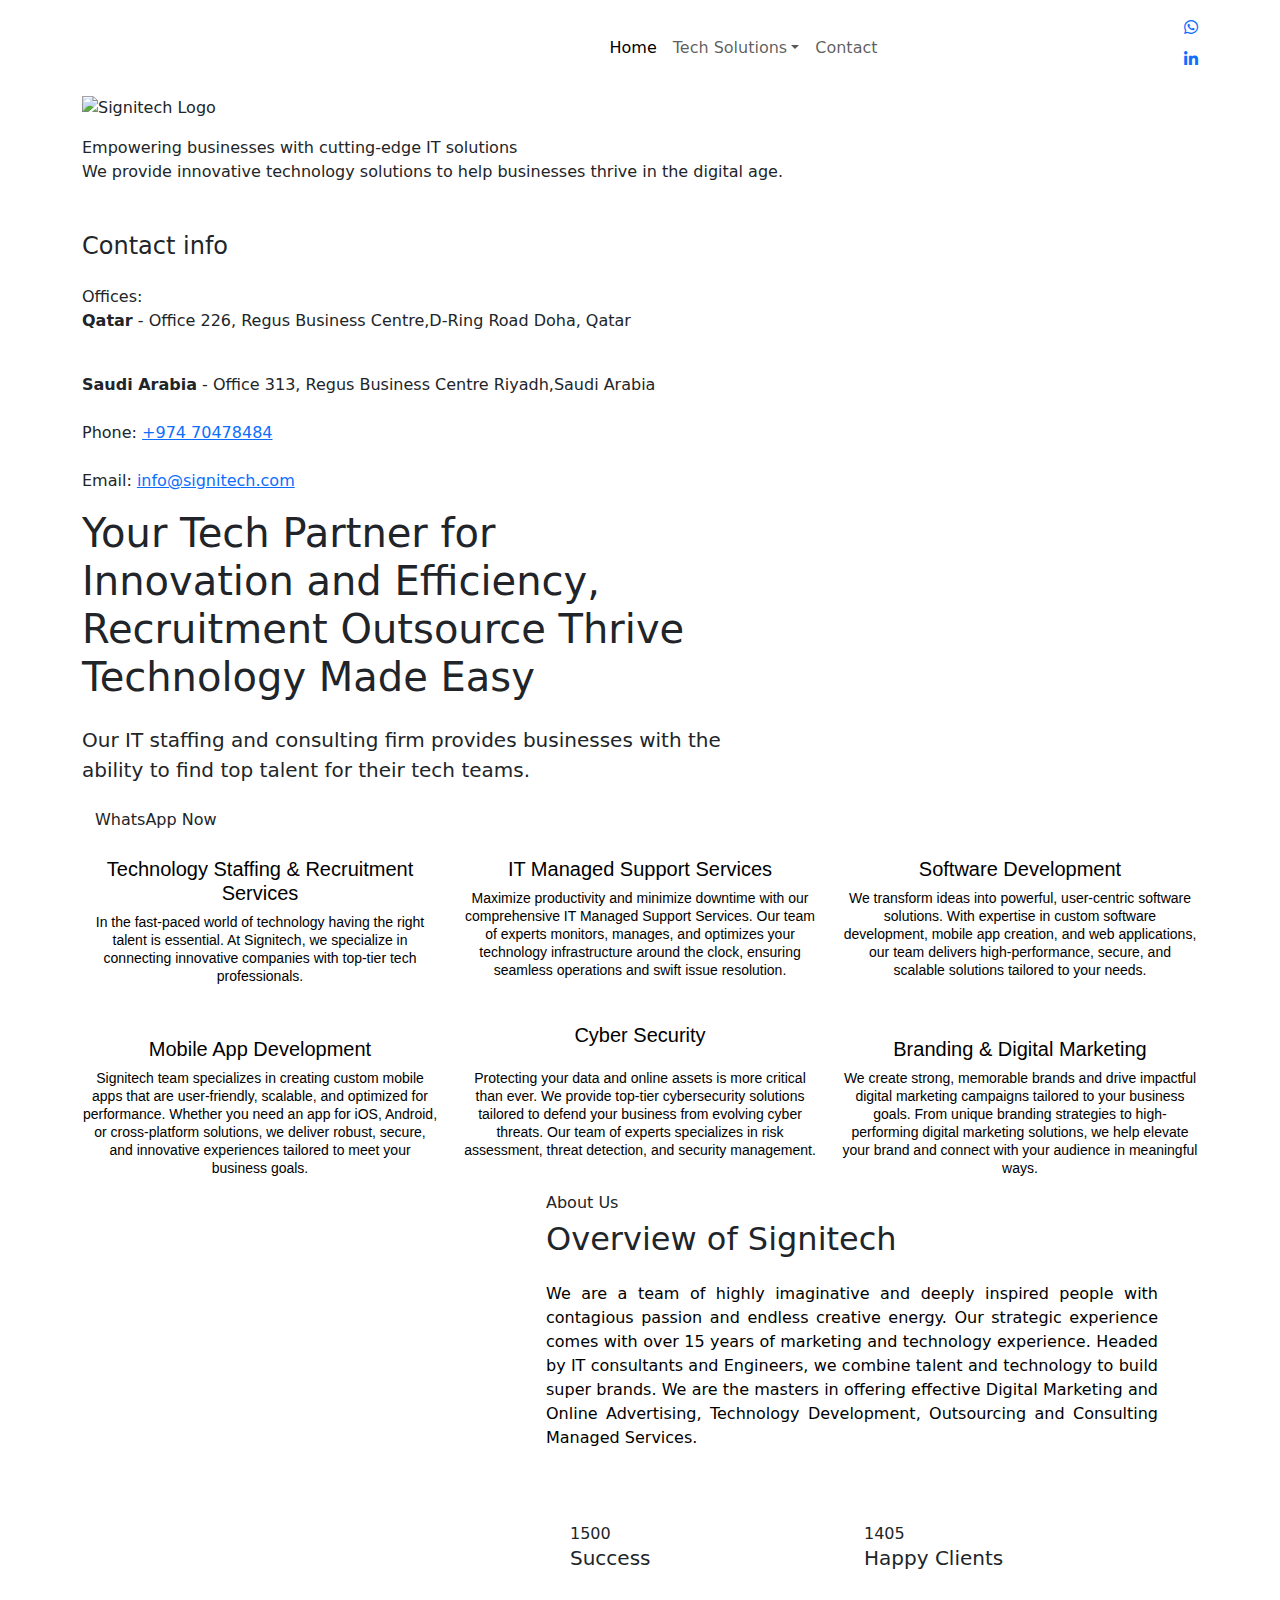
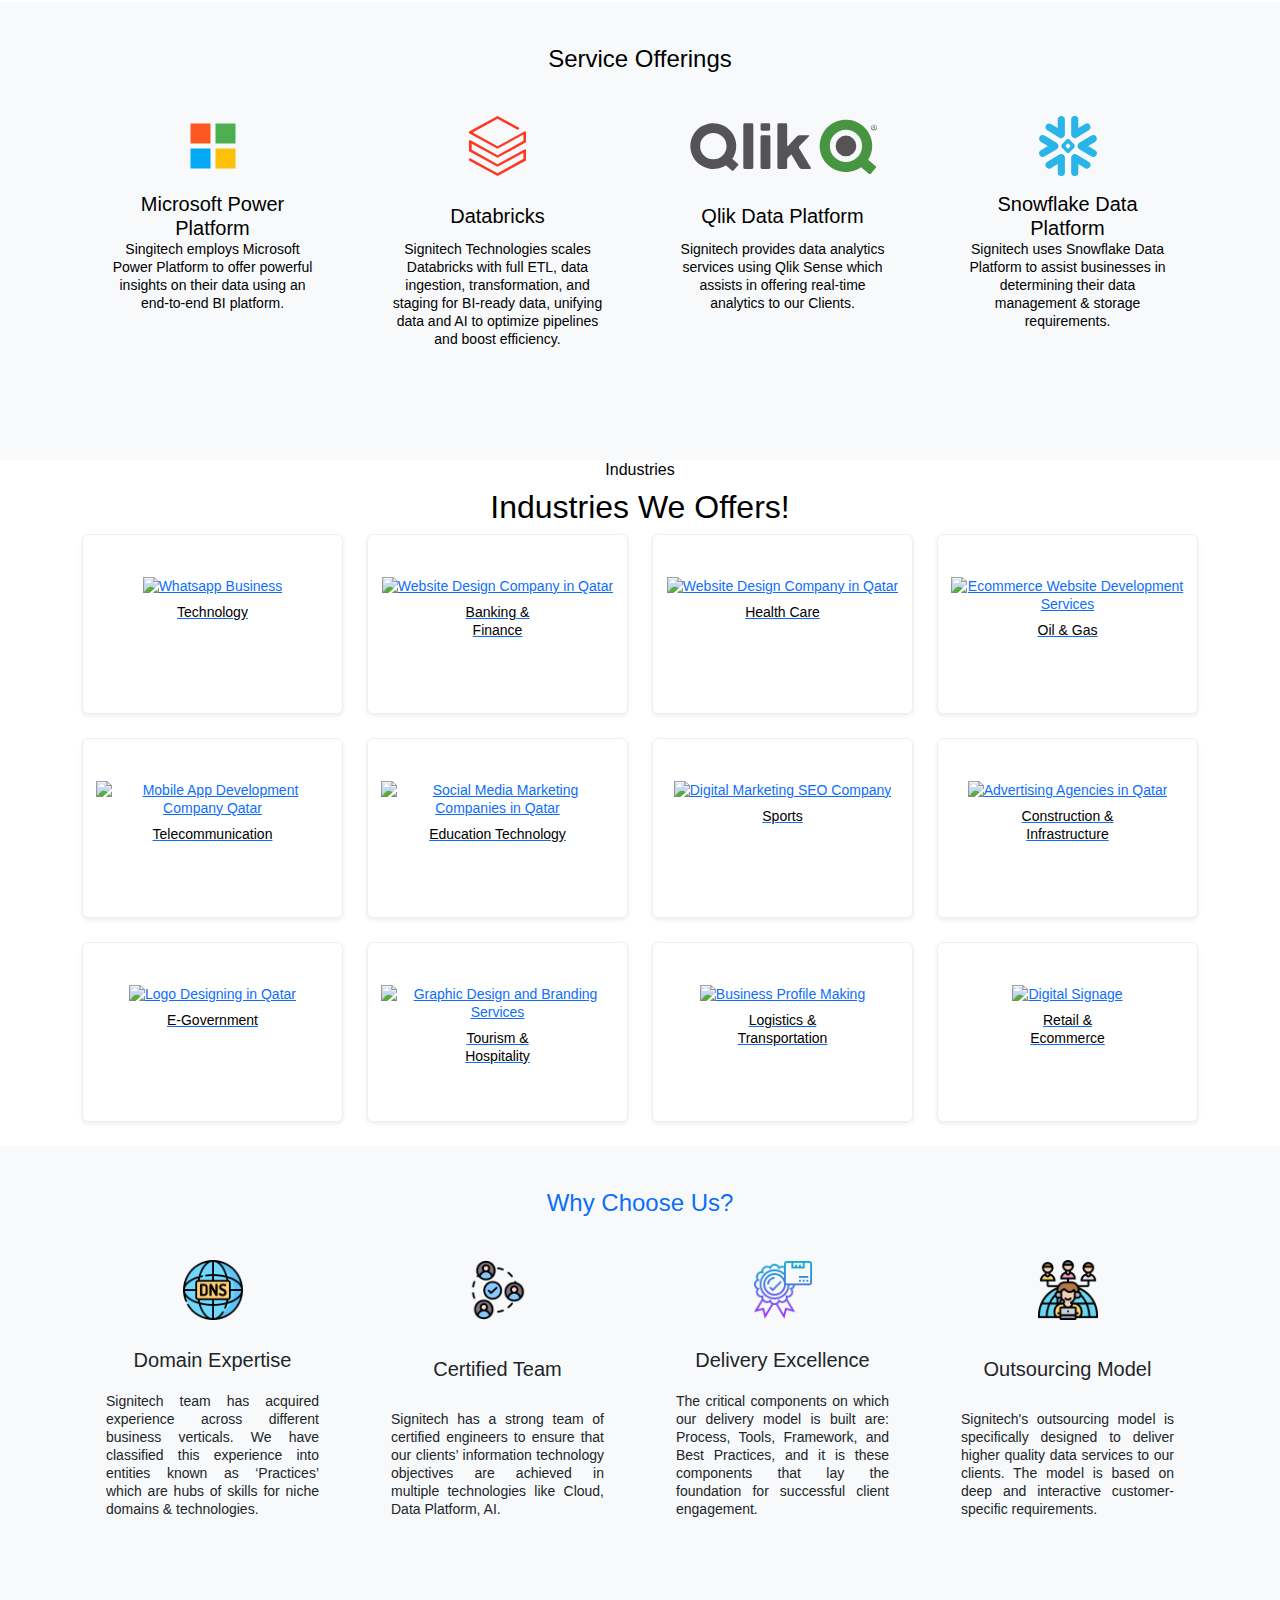
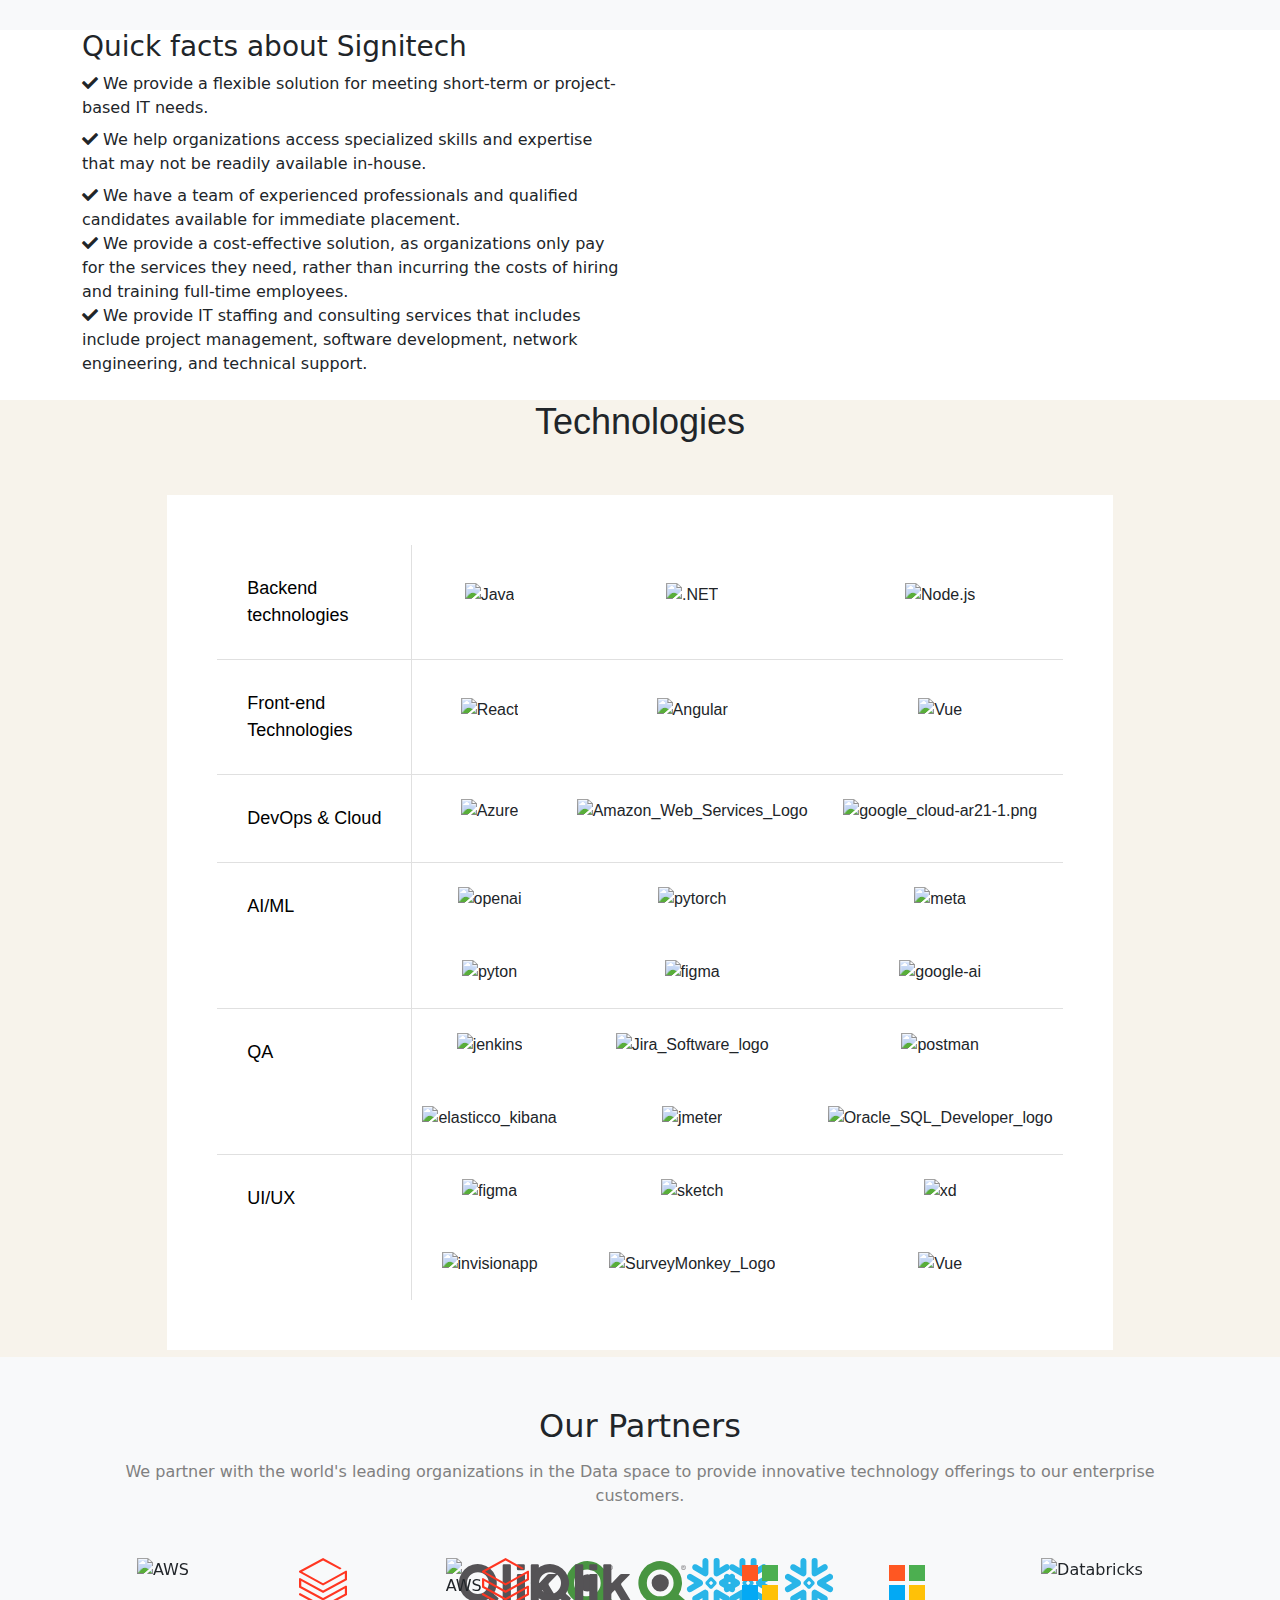
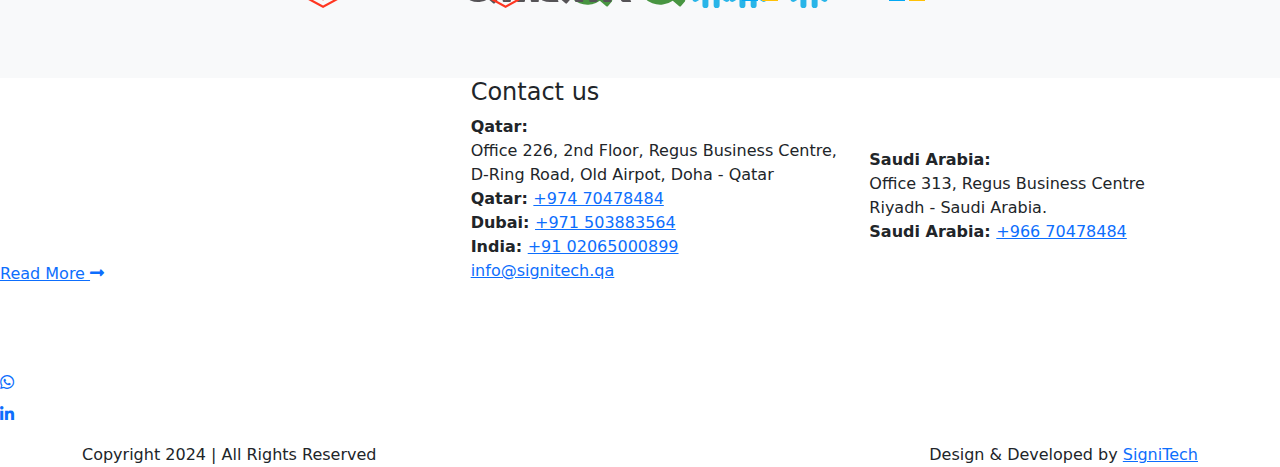
==== commit 2e8a3087: "Update index.html" ====
--- a/index.html
+++ b/index.html
@@ -533,7 +533,7 @@
             <div class="card-ho p-4">
                 <img src="images/qlik-1.svg" alt="Qlik Data Platform" class="mb-3" style="height: 60px;">
                 <h5  class="card-title">Qlik Data Platform</h5>
-                <p>Lagoon provides data analytics services using Qlik Sense which assists in offering real-time analytics to our Clients.</p>
+                <p>Signitech provides data analytics services using Qlik Sense which assists in offering real-time analytics to our Clients.</p>
             </div>
         </div>
 
@@ -1680,7 +1680,7 @@
   // var carousel = new bootstrap.Carousel(myCarousel)
 
   var myCarousel = new bootstrap.Carousel(document.querySelector('#partnersCarousel'), {
-  interval: 2000, // interval for auto-sliding in milliseconds
+  interval: 3000, // interval for auto-sliding in milliseconds
   ride: 'carousel' // auto-start the carousel
 });
     </script>
